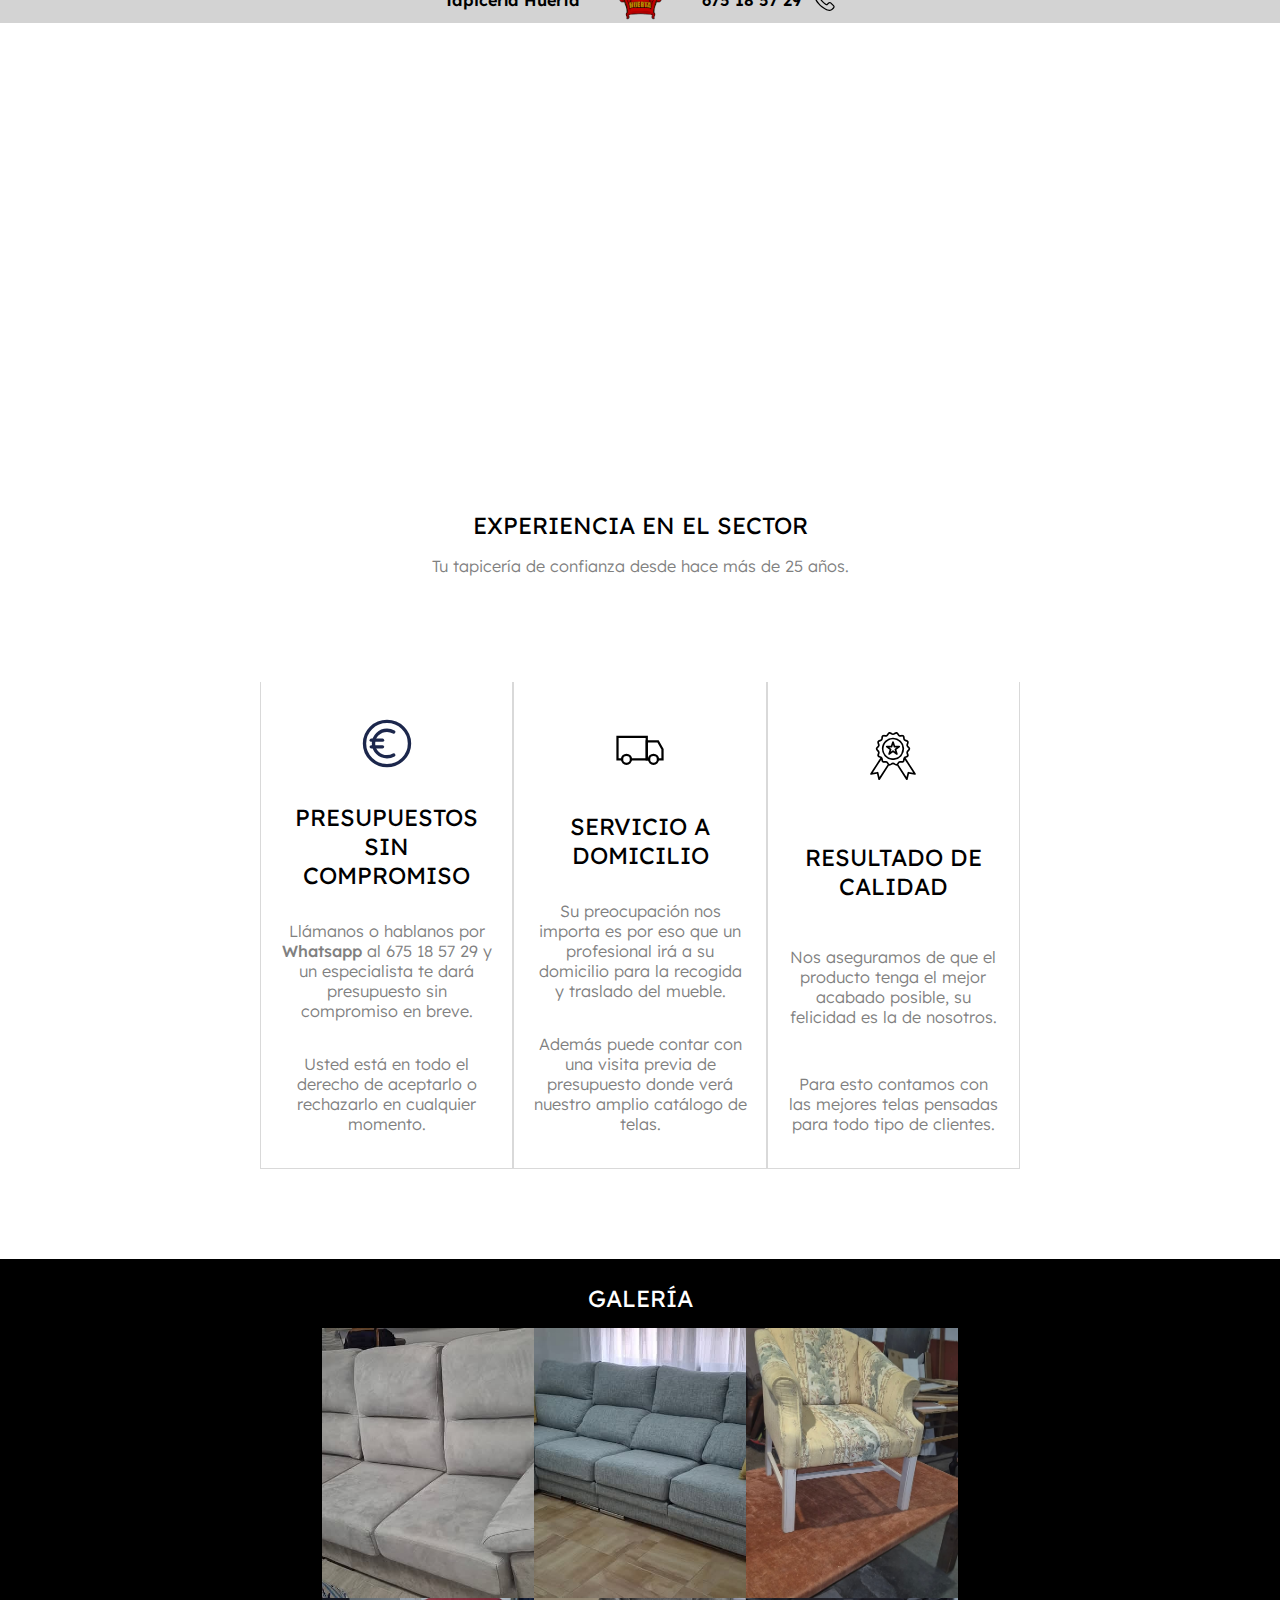
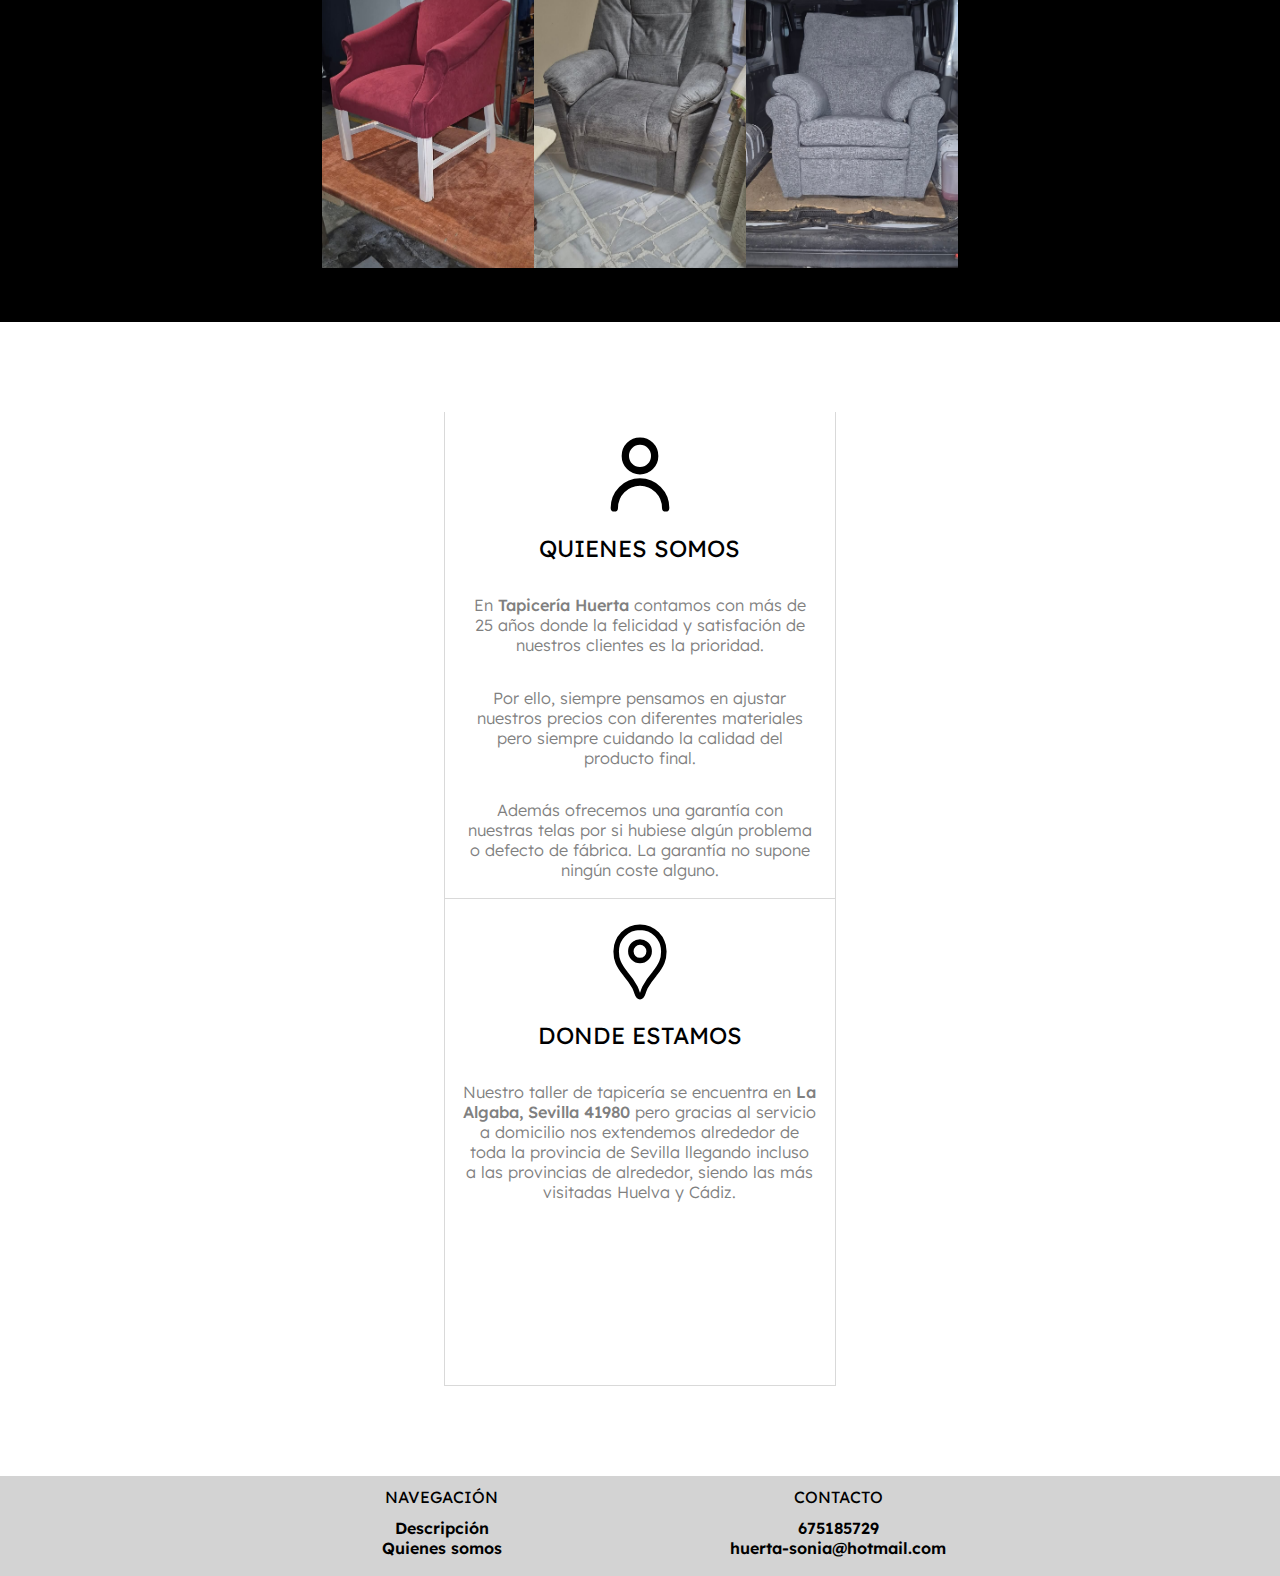
==== index.html @ 995f6612 "- Agregada etiqueta meta." ====
﻿<!DOCTYPE html>

<html lang="es" xmlns="http://www.w3.org/1999/xhtml">
<head>
    <meta charset="utf-8" />
    <title>Tapicería Huerta - Tapicería en Sevilla</title>
    <meta name="description" content="Tapiceria Huerta en Sevilla, precios económicos, garantía, calidad y más en La Algaba, Sevilla 41980." />
    <meta name="keywords" content="Tapicería, Tapicería Huerta, La Algaba, Sevilla, Telas, Sillones, Sofás, Sillas" />
    <meta name="viewport" content="width=device-width, initial-scale=1.0">
    <link href="styles.css" rel="stylesheet" />
</head>
<body>
    <!-- CABECERA -->
    <nav id="header">
        <p>Tapicería Huerta</p>
        <img src="images/logo/logo.png" class="img100" alt="Logo" />
        <div>
            <a href="tel:+34675185729">
                <p>675 18 57 29</p>
            </a>
            <img src="images/icons/phone.svg" alt="Telefono" />
        </div>
    </nav>

    <!-- IMAGEN DE INICIO -->
    <div id="begin" class="halfHDiv centerDiv">
        <div class="carousel">
            <div class="slide">
                <img src="images/products/sillon0a.jpg" alt="Imagen 1">
                <p class="bigText">Sevilla y Alrededores</p>
            </div>
            <div class="slide">
                <img src="images/products/sillon0b.jpg" alt="Imagen 1">
                <p class="bigText">Precios Económicos</p>
            </div>
            <div class="slide">
                <img src="images/products/sofa0a.jpg" alt="Imagen 1">
                <p class="bigText">Calidad, Fiabilidad y Garantía</p>
            </div>
            <div class="slide">
                <img src="images/products/sofa0b.jpg" alt="Imagen 1">
                <p class="bigText">Acabado Profesional</p>
            </div>
        </div>
    </div>

    <!-- TARJETAS -->
    <div id="cards" class="marginDiv marginBottom">
        <div class="centerDiv marginBottom">
            <h1 class="normalWText">EXPERIENCIA EN EL SECTOR</h1>
            <p>
                Tu tapicería de confianza desde hace más de 25 años.
            </p>
        </div>

        <div class="hDiv">
            <div class="centerDiv w30 h50 box">
                <img src="images/icons/moneyB.svg" class="img25" alt="Economico" />
                <h1 class="normalWText">PRESUPUESTOS SIN COMPROMISO</h1>
                <p>
                    Llámanos o hablanos por <span>Whatsapp</span> al 675 18 57 29 y un especialista te dará presupuesto sin compromiso en breve.
                </p>
                <p>
                    Usted está en todo el derecho de aceptarlo o rechazarlo en cualquier momento.
                </p>
            </div>

            <div class="centerDiv w30 h50 box">
                <img src="images/icons/transport.svg" class="img25" alt="Transporte" />
                <h1 class="normalWText">SERVICIO A DOMICILIO</h1>
                <p>
                    Su preocupación nos importa es por eso que un profesional irá a su domicilio para la recogida y traslado del mueble.
                </p>
                <p>
                    Además puede contar con una visita previa de presupuesto donde verá nuestro amplio catálogo de telas.
                </p>
            </div>

            <div class="centerDiv w30 h50 box">
                <img src="images/icons/qualityA.svg" class="img25" alt="Calidad" />
                <h1 class="normalWText">RESULTADO DE CALIDAD</h1>
                <p>
                    Nos aseguramos de que el producto tenga el mejor acabado posible, su felicidad es la de nosotros.
                </p>
                <p>
                    Para esto contamos con las mejores telas pensadas para todo tipo de clientes.
                </p>
            </div>
        </div>

    </div>

    <!-- GALERIA -->
    <div id="gallery" class="blackBox marginBottom">
        <div class="marginDiv smallMarginBottom">
            <div class="centerDiv">
                <h1 class="normalWText">GALERÍA</h1>
                <div class="hDiv">

                    <div class="w30 coverBox box30">
                        <img src="images/products/sillon0a.jpg" class="coverImg" alt="Imagen" />
                    </div>
                    <div class="w30 coverBox box30">
                        <img src="images/products/sillon0b.jpg" class="coverImg" alt="Imagen" />
                    </div>
                    <div class="w30 coverBox box30">
                        <img src="images/products/sofa0a.jpg" class="coverImg" alt="Imagen" />
                    </div>
                    <div class="w30 coverBox box30">
                        <img src="images/products/sofa0b.jpg" class="coverImg" alt="Imagen" />
                    </div>
                    <div class="w30 coverBox box30">
                        <img src="images/products/sofa1a.jpg" class="coverImg" alt="Imagen" />
                    </div>
                    <div class="w30 coverBox box30">
                        <img src="images/products/sofa1b.jpg" class="coverImg" alt="Imagen" />
                    </div>

                </div>
            </div>
        </div>
    </div>

    <!-- DONDE ESTAMOS -->

    <div id="where" class="marginDiv marginBottom">
        <div class="hDiv">

            <div id="who" class="centerDiv w50 h50 box">
                <img src="images/icons/user.svg" class="img25" alt="Mapa" />
                <h1 class="normalWText">QUIENES SOMOS</h1>
                <p>
                    En <span>Tapicería Huerta</span> contamos con más de 25 años donde la felicidad y satisfación de nuestros clientes es 
                    la prioridad.
                </p>
                <p>
                    Por ello, siempre pensamos en ajustar nuestros precios con diferentes materiales pero siempre cuidando la calidad del 
                    producto final.
                </p>
                <p>
                    Además ofrecemos una garantía con nuestras telas por si hubiese algún problema o defecto de fábrica. La garantía no supone 
                    ningún coste alguno.
                </p>
            </div>

            <div class="centerDiv w50 h50 box">
                <img src="images/icons/maps.svg" class="img25" alt="Mapa" />
                <h1 class="normalWText">DONDE ESTAMOS</h1>
                <p>
                    Nuestro taller de tapicería se encuentra en <span>La Algaba, Sevilla 41980</span> pero gracias al servicio a domicilio
                    nos extendemos alrededor de toda la provincia de Sevilla llegando incluso a las provincias de alrededor,
                    siendo las más visitadas Huelva y Cádiz.
                </p>
                <iframe src="https://www.google.com/maps/embed?pb=!1m18!1m12!1m3!1d6333.861059297956!2d-6.018354152735159!3d37.46236213826261!2m3!1f0!2f0!3f0!3m2!1i1024!2i768!4f13.1!3m3!1m2!1s0xd126a42e4645351%3A0x4cfd72fd85c7b699!2s41980%20La%20Algaba%2C%20Sevilla!5e0!3m2!1ses!2ses!4v1742334642230!5m2!1ses!2ses"
                        style="border:0;" allowfullscreen="" loading="lazy" referrerpolicy="no-referrer-when-downgrade"></iframe>
            </div>

        </div>
    </div>

    <!-- FOOTER -->
    <footer id="footer">
        <div class="vDiv w30">
            <h1 class="normalWText normalText">NAVEGACIÓN</h1>
            <a href="#cards">Descripción</a>
            <a href="#who">Quienes somos</a>
        </div>
        <div class="vDiv w30">
            <h1 class="normalWText normalText">CONTACTO</h1>
            <a href="tel:+34675185729">675185729</a>
            <a href="mailto:huerta-sonia@hotmail.com">huerta-sonia@hotmail.com</a>
        </div>
    </footer>
</body>
</html>
---- styles.css ----
﻿@font-face {
    font-family: 'Lexend';
    src: url('fonts/Lexend/Lexend-VariableFont_wght.ttf');
}

/* POR DEFECTO /////////////////////////////////////////////////////////////////////////////////////////////////////////////////// */

html {
    scroll-behavior: smooth;
}

body
{
    margin: 0;
    font-family: Lexend;
}

div{
    height: 100%;
}

img{
    height: 100%;
    width: auto;
    object-fit: cover;
}

p {
    font-size: 1.8vh;
    font-weight: 300;
    color: grey;
}

span{
    font-weight: 500;
}

h1{
    font-size: 2.6vh;
    font-weight: 600;
}

#footer {
    width: 100%;
    min-height: 5vh;
    background-color: lightgray;
    text-align: center;
    display: flex;
    flex-direction: row;
    justify-content: center;
    gap: 3vw;
    overflow: hidden;
    color: black;
    font-weight: 600;
    padding-bottom: 2vh;
}

    #footer div {
        display: flex;
        text-align: center;
        justify-content: space-around;
    }

    #footer a {
        display: flex;
        text-align: center;
        justify-content: space-around;
        text-decoration: none;
        color: black;
        font-weight: 600;
    }

    #footer img {
        max-width: 50%;
        max-height: 50%;
        object-fit: cover;
    }

    #footer p {
        color: black;
        font-weight: 600;
    }

/* TAGS */

#header {
    width: 100%;
    height: 5vh;
    background-color: lightgray;
    text-align: center;
    display: flex;
    flex-direction: row;
    justify-content: center;
    gap: 3vw;
    align-content: center;
    align-items: center;
    align-self: center;
    overflow: hidden;
    position: fixed;
    z-index: 9999;
}

    #header div {
        display: flex;
        flex-direction: row;
        text-align: center;
        justify-content: space-around;
        align-content: center;
        align-items: center;
        align-self: center;
        gap: 1vw;
    }

    #header a {
        display: flex;
        flex-direction: row;
        text-align: center;
        justify-content: space-around;
        align-content: center;
        align-items: center;
        align-self: center;
        gap: 1vw;
        text-decoration: none;
    }

    #header img {
        max-width: 50%;
        max-height: 50%;
        object-fit: cover;
    }

    #header p {
        color: black;
        font-weight: 600;
    }

#begin{
    margin-bottom: 5vh;
}

/* TEXTOS */

.bigText{
    font-size: 5vh;
}

.mediumText{
    font-size: 2.5vh;
}

.normalText{
    font-size: 1.8vh;
}

.smallText{
    font-size: 1.2vh;
}

.bigWText{
    font-weight: 800;
}

.semiBigWText{
    font-weight: 600;
}

.normalWText{
    font-weight: 400;
}

.smallWText{
    font-weight: 200;
}

.shadowText {
    text-shadow: 2px 2px 5px rgba(0, 0, 0, 0.5);
}

.blackText{
    color: black;
}

/* DIVS /////////////////////////////////////////////////////////////////////////////////////////////////////////////////// */

/* DIV QUE SE MUESTRA A LO LARGO DE TODA LA PANTALLA */
.fullHDiv {
    height: 100vh;
}

.halfHDiv{
    height: 50vh;
}

.fullPercentDiv{
    height: 100%;
    width: 100%;
}

/* DIV QUE MUESTRA SU CONTENIDO EN HORIZONTAL */
.hDiv {
    display: flex;
    flex-direction: row;
    flex-wrap: wrap;
    justify-content: center;
}

/* DIV QUE MUESTRA SU CONTENIDO EN VERTICAL */
.vDiv {
    display: flex;
    flex-direction: column;
    flex-wrap: wrap;
}

/* DIV QUE ALINEA LAS COSAS AL CENTRO */
.centerDiv {
    text-align: center;
    justify-content: center;
    align-content: center;
    align-items: center;
}

/* DIV QUE DEJA MARGENES */
.marginDiv{
    margin-left: 20%;
    margin-right: 20%;
}

/* Caja con decoraciones */
.box {
    padding: 2vh;
    border-bottom: 1px solid #a1a1a166;
    border-left: 1px solid #a1a1a166;
    border-right: 1px solid #a1a1a166;
    background-color: transparent;
    display: flex;
    flex-direction: column;
    justify-content: space-between;
    height: 100%;
    transition: background 0.5s ease-in-out, transform 0.5s ease-in-out;
}

    .box:hover {
        transform: translateY(-10px);
        background-color: #a1a1a166;
    }

/* Caja de 30% de ancho maximo en PC. */
.w30{
    flex-basis: 28%;
    max-width: 28%;
}

.w50{
    flex-basis: 46%;
    max-width: 46%;
}

.h50{
    height: 50vh;
}

/* Caja que simula un cuadrado perfecto de 30x30 */
.box30{
    width: 30vw;
    height: 30vh;
}

/* Espacio para los elementos de un flex */
.gap1{
    gap: 1vw;
}

/* Caja que no deja pasar nada fuera de ella. */
.coverBox{
    overflow: hidden;
}

/* Caja que cambia el color del texto y del fondo */
.blackBox{
    background-color: black;
    color: white;
    padding: 1vh;
}


/* MARGINS AND PADDINGS /////////////////////////////////////////////////////////////////////////////////////////////////////////////////// */

.marginBottom{
    margin-bottom: 10vh;
}

.smallMarginBottom{
    margin-bottom: 5vh;
}

/* IMAGENES /////////////////////////////////////////////////////////////////////////////////////////////////////////////////// */

.img100 {
    max-width: 100% !important;
    max-height: 100% !important;
    object-fit: contain;
}

.img50 {
    max-width: 50% !important;
    max-height: 50% !important;
    object-fit: contain;
}

.img25 {
    max-width: 25% !important;
    max-height: 25% !important;
    object-fit: contain;
}

.coverImg {
    width: 100%;
    height: 100%;
    object-fit: cover;
    transition: transform 0.5s ease-in-out;
}

.coverImg:hover{
    transform: scale(1.2);
}

/* CARRUSEL /////////////////////////////////////////////////////////////////////////////////////////////////////////////////// */

.carousel {
    position: relative;
    overflow: hidden;
    width: 100%;
    height: 100%;
    justify-content: center;
    align-items: center;
}

.slide {
    position: absolute;
    width: 100%;
    height: 100%;
    opacity: 0;
    animation: fade 12s infinite;
}

    .slide img {
        width: 100%;
        height: auto;
        z-index: -1;
    }

    .slide p {
        position: absolute;
        top: 50%;
        left: 50%;
        transform: translate(-50%, -50%);
        text-align: center;
        color: white;
        text-shadow: 2px 2px 5px rgba(0, 0, 0, 0.5);
        z-index: 1;
    }

    .slide:nth-child(1) {
        animation-delay: 0s;
    }

    .slide:nth-child(2) {
        animation-delay: 3s;
    }

    .slide:nth-child(3) {
        animation-delay: 6s;
    }

    .slide:nth-child(4) {
        animation-delay: 9s;
    }

@keyframes fade {
    0% {
        opacity: 0;
    }

    10% {
        opacity: 1;
    }

    30% {
        opacity: 1;
    }

    40% {
        opacity: 0;
    }

    100% {
        opacity: 0;
    }
}

/* SPECIAL ///////////////////////////////////////////////////////////////////////////////////////////////////////////////////////*/

.notSmall{

}

.notBig{

}

/* RESPONSIVE ////////////////////////////////////////////////////////////////////////////////////////////////////////////////////*/

@media (max-width: 1000px){

    .notSmall{
        visibility: hidden;
        opacity: 0;
        width: 0;
        height: 0;
        margin: 0;
    }

    .marginDiv{
        margin-left: 2.5%;
        margin-right: 2.5%;
    }
    
    .slide img{
        height: 100%;
        width: 100%;
    }

    .w30,
    .w50
    {
        flex-basis: 100%;
        max-width: 100%;
    }

    .h50{
        height: 60vh;
    }

    .box30{
        width: 90vw;
        height: 90vw;
    }
}

@media (min-width: 1000px)
{
    .notBig {
        visibility: hidden;
        opacity: 0;
        width: 0;
        height: 0;
        margin: 0;
    }
}
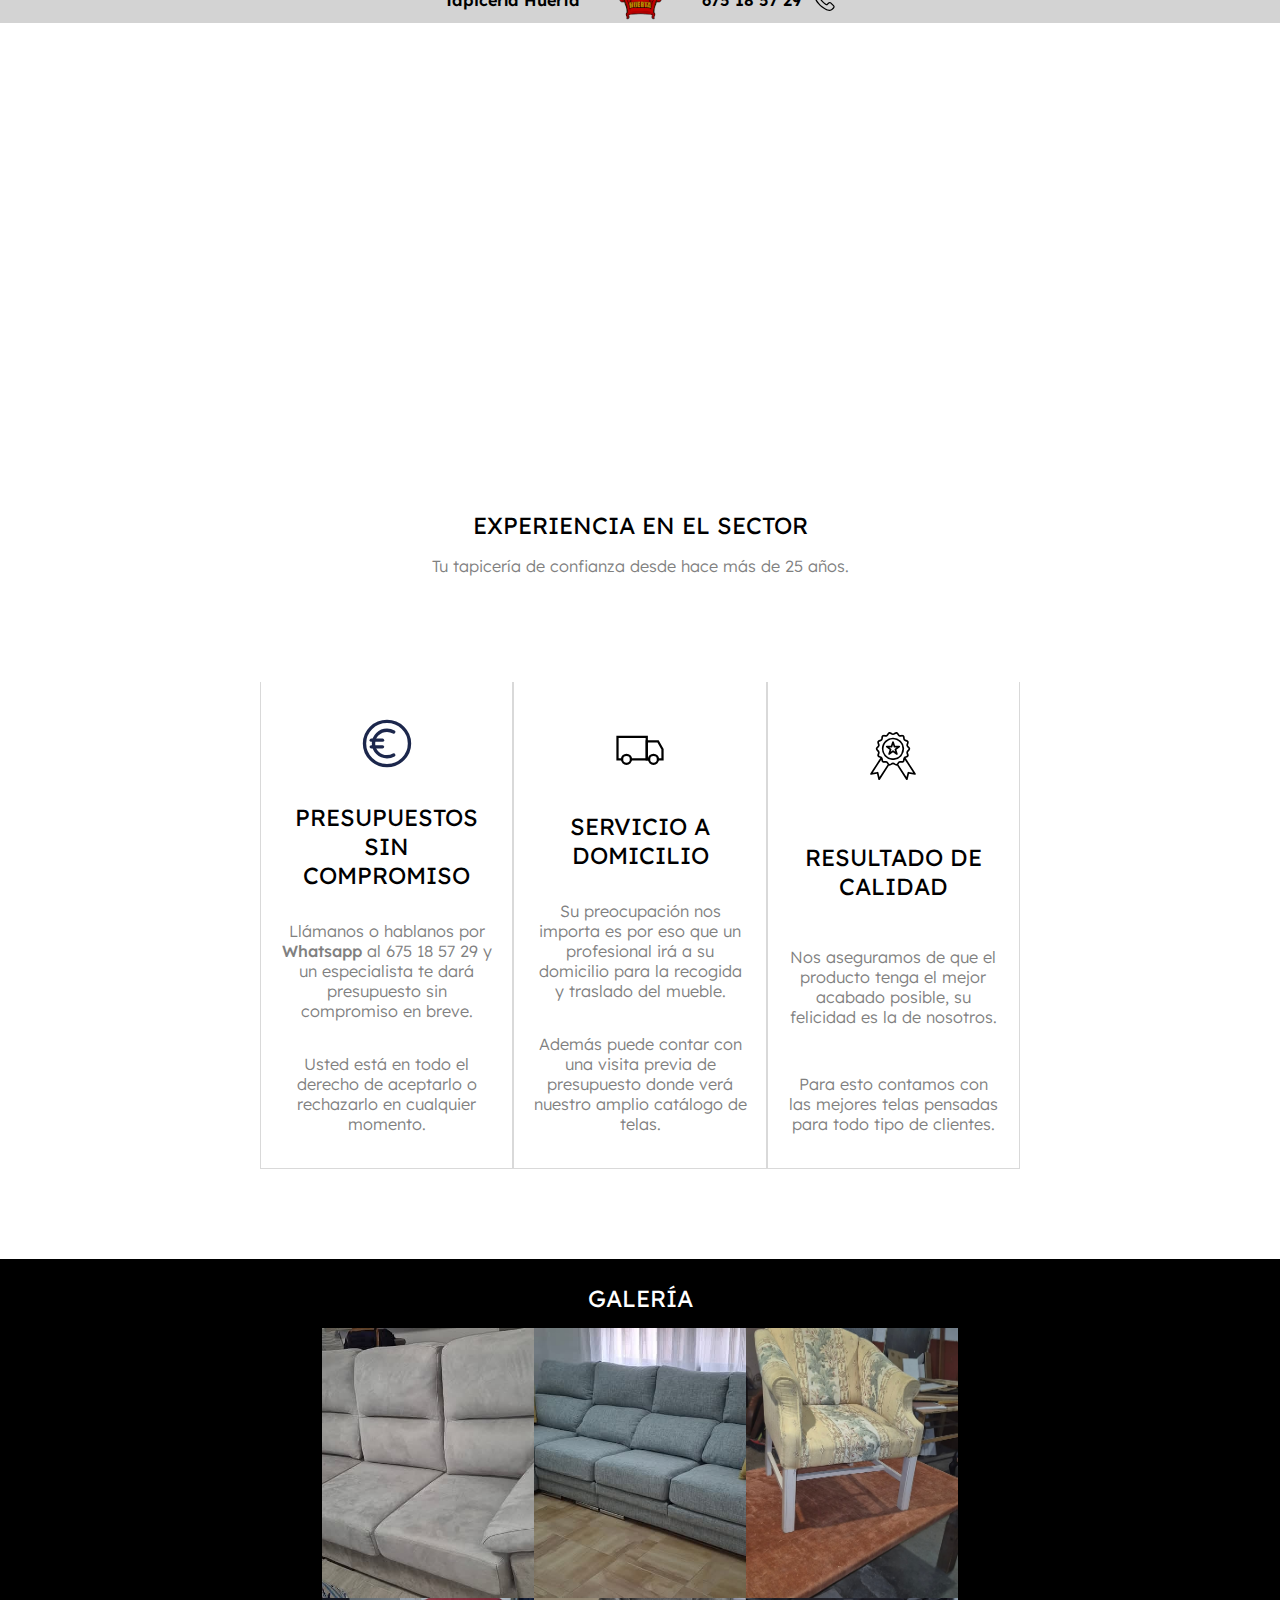
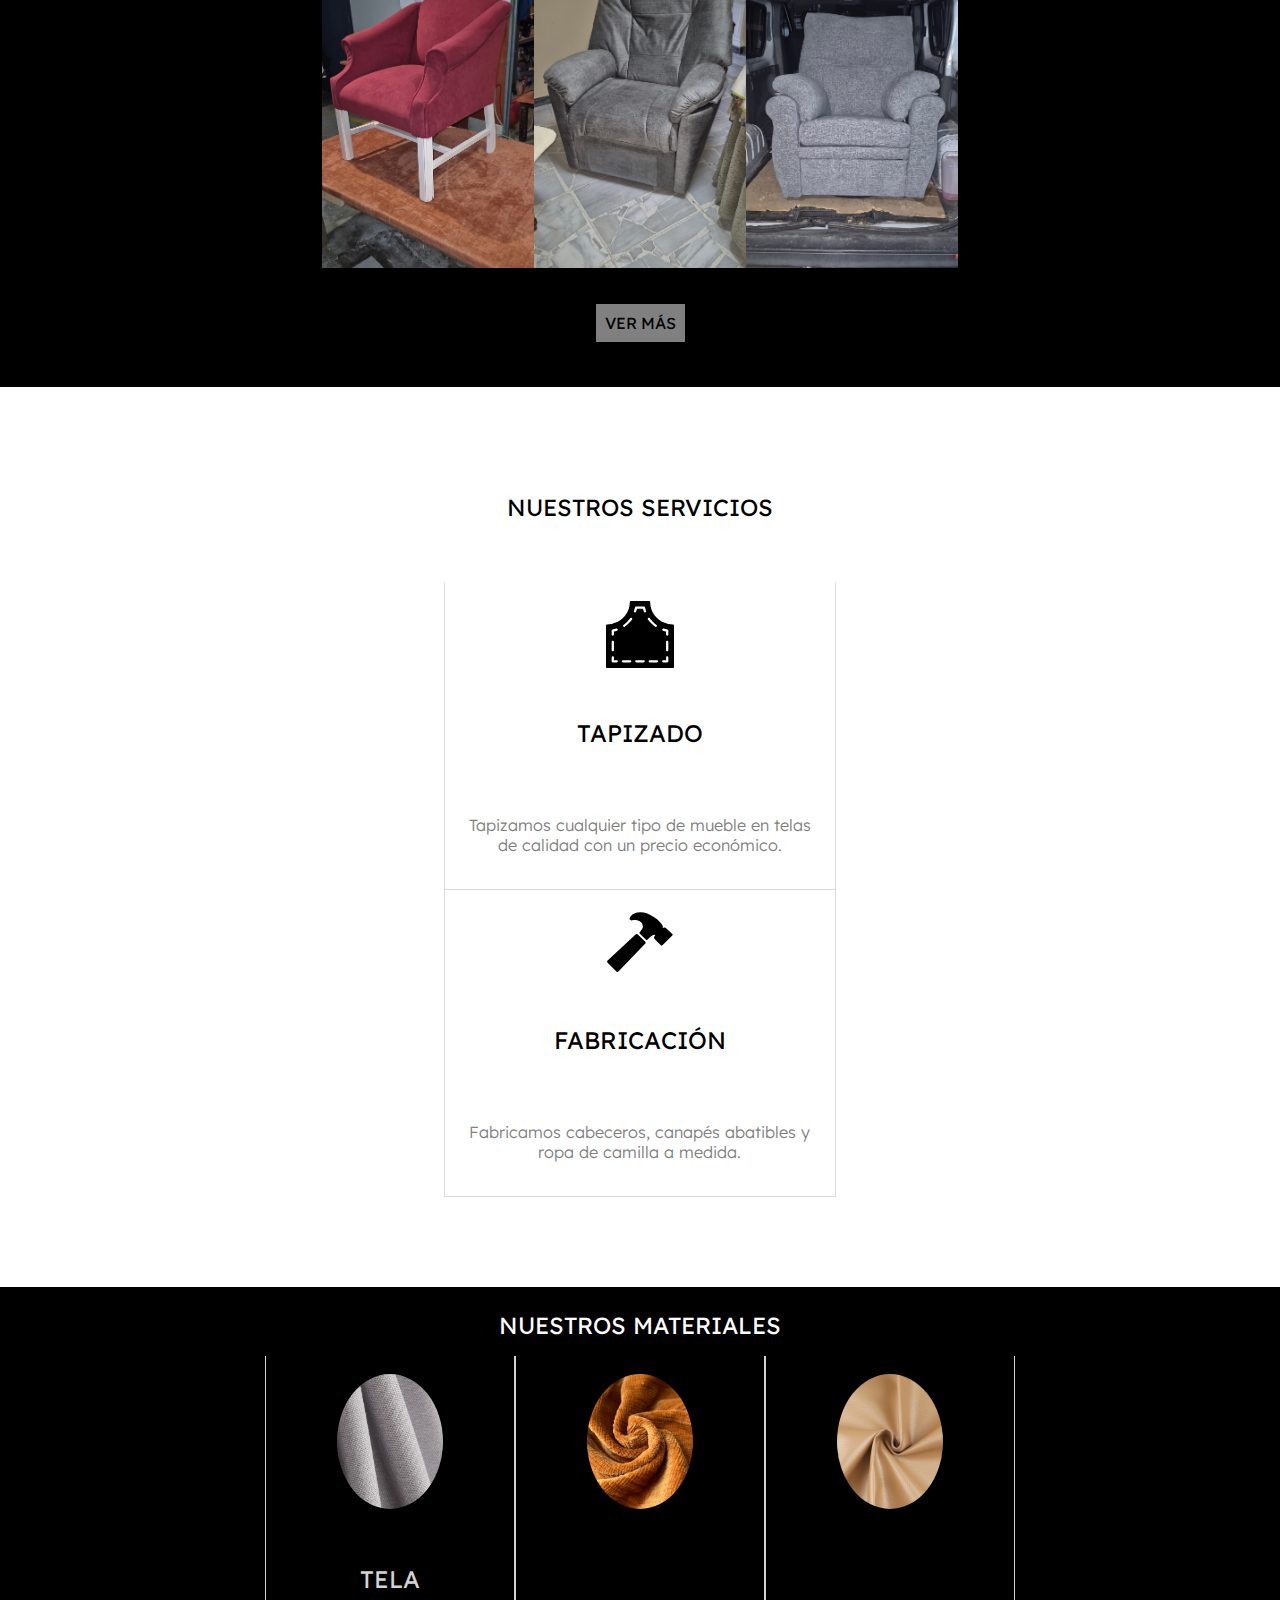
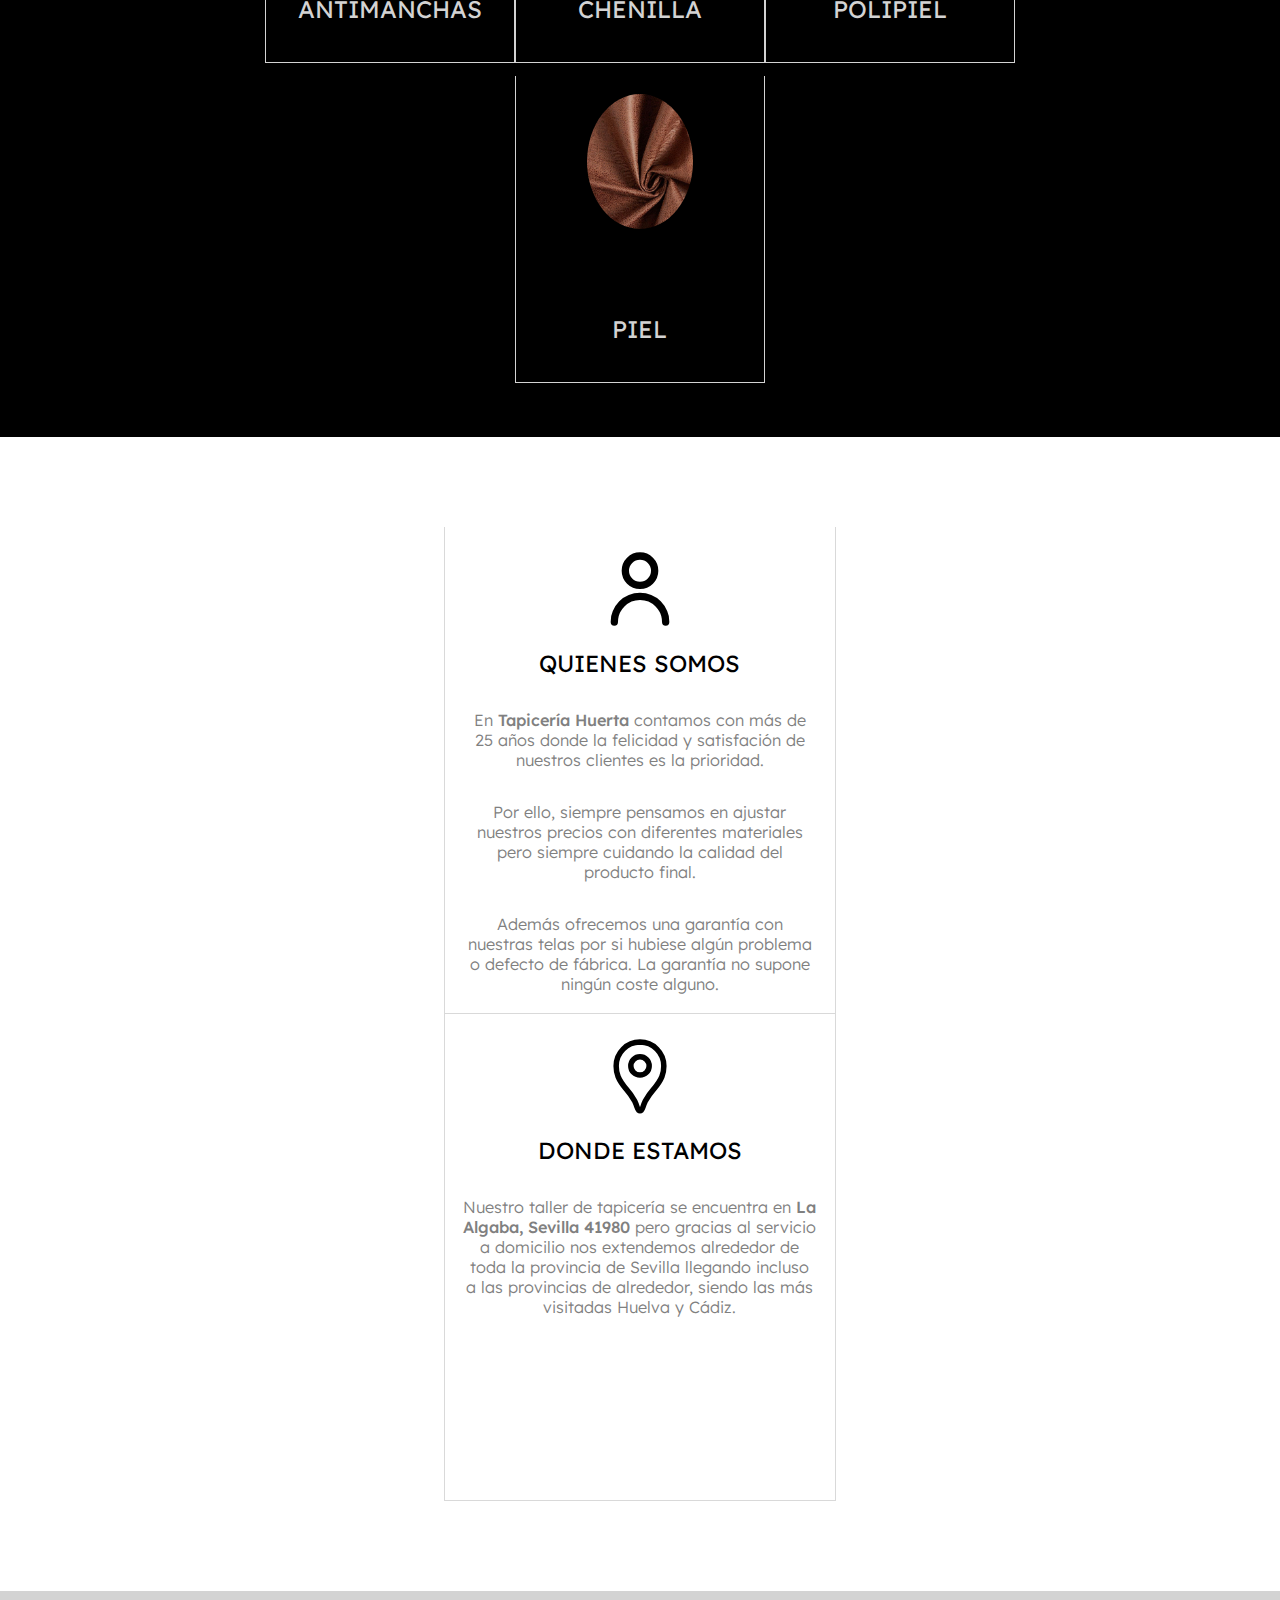
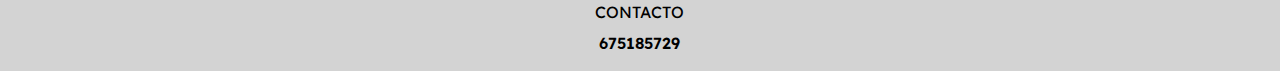
==== commit 73e6ff89: "- Updates" ====
--- a/index.html
+++ b/index.html
@@ -3,11 +3,11 @@
 <html lang="es" xmlns="http://www.w3.org/1999/xhtml">
 <head>
     <meta charset="utf-8" />
-    <title>Tapicería Huerta - Tapicería en Sevilla</title>
     <meta name="description" content="Tapiceria Huerta en Sevilla, precios económicos, garantía, calidad y más en La Algaba, Sevilla 41980." />
     <meta name="keywords" content="Tapicería, Tapicería Huerta, La Algaba, Sevilla, Telas, Sillones, Sofás, Sillas" />
     <meta name="viewport" content="width=device-width, initial-scale=1.0">
     <link href="styles.css" rel="stylesheet" />
+    <title>Tapicería Huerta - Tapicería en Sevilla</title>
 </head>
 <body>
     <!-- CABECERA -->
@@ -93,7 +93,7 @@
     <!-- GALERIA -->
     <div id="gallery" class="blackBox marginBottom">
         <div class="marginDiv smallMarginBottom">
-            <div class="centerDiv">
+            <div class="centerDiv smallMarginBottom">
                 <h1 class="normalWText">GALERÍA</h1>
                 <div class="hDiv">
 
@@ -118,32 +118,97 @@
 
                 </div>
             </div>
+            <div class="centerDiv">
+                <a href="gallery" class="btn">VER MÁS</a>
+            </div>
+        </div>
+    </div>
+
+    <!-- SERVICIOS -->
+
+    <div id="services" class="marginDiv marginBottom">
+
+        <div class="centerDiv smallMarginBottom">
+            <h1 class="normalWText">NUESTROS SERVICIOS</h1>
+        </div>
+
+        <div class="hDiv">
+
+            <div id="tapiz" class="centerDiv w50 h30 box">
+                <img src="images/icons/fabric.svg" class="img25" alt="Tapizado" />
+                <h2 class="normalWText">TAPIZADO</h2>
+                <p>
+                    Tapizamos cualquier tipo de mueble en telas de calidad con un precio económico.
+                </p>
+            </div>
+
+            <div id="craft" class="centerDiv w50 h30 box">
+                <img src="images/icons/craft.svg" class="img25" alt="Fabricación" />
+                <h2 class="normalWText">FABRICACIÓN</h2>
+                <p>
+                    Fabricamos cabeceros, canapés abatibles y ropa de camilla a medida.
+                </p>
+            </div>
+
+        </div>
+    </div>
+
+    <!-- NUESTROS MATERIALES -->
+
+    <div id="materials" class="marginBottom blackBox">
+        <div class="marginDiv smallMarginBottom">
+            <div class="centerDiv smallMarginBottom">
+                <h1 class="normalWText">NUESTROS MATERIALES</h1>
+                <div class="hDiv rGap1">
+
+                    <div class="centerDiv w30 h30 bBox">
+                        <img src="images/materials/antimanchas.jpg" class="img50 roundedImg" alt="Antimanchas" />
+                        <h2 class="normalWText">TELA ANTIMANCHAS</h2>
+                    </div>
+
+                    <div class="centerDiv w30 h30 bBox">
+                        <img src="images/materials/chenilla.webp" class="img50 roundedImg" alt="Chenilla" />
+                        <h2 class="normalWText">CHENILLA</h2>
+                    </div>
+
+                    <div class="centerDiv w30 h30 bBox">
+                        <img src="images/materials/polipiel.webp" class="img50 roundedImg" alt="Polipiel" />
+                        <h2 class="normalWText">POLIPIEL</h2>
+                    </div>
+
+                    <div class="centerDiv w30 h30 bBox">
+                        <img src="images/materials/piel.jpg" class="img50 roundedImg" alt="Piel" />
+                        <h2 class="normalWText">PIEL</h2>
+                    </div>
+
+                </div>
+            </div>
         </div>
     </div>
 
     <!-- DONDE ESTAMOS -->
 
-    <div id="where" class="marginDiv marginBottom">
+    <div class="marginDiv marginBottom">
         <div class="hDiv">
 
             <div id="who" class="centerDiv w50 h50 box">
                 <img src="images/icons/user.svg" class="img25" alt="Mapa" />
                 <h1 class="normalWText">QUIENES SOMOS</h1>
                 <p>
-                    En <span>Tapicería Huerta</span> contamos con más de 25 años donde la felicidad y satisfación de nuestros clientes es 
+                    En <span>Tapicería Huerta</span> contamos con más de 25 años donde la felicidad y satisfación de nuestros clientes es
                     la prioridad.
                 </p>
                 <p>
-                    Por ello, siempre pensamos en ajustar nuestros precios con diferentes materiales pero siempre cuidando la calidad del 
+                    Por ello, siempre pensamos en ajustar nuestros precios con diferentes materiales pero siempre cuidando la calidad del
                     producto final.
                 </p>
                 <p>
-                    Además ofrecemos una garantía con nuestras telas por si hubiese algún problema o defecto de fábrica. La garantía no supone 
+                    Además ofrecemos una garantía con nuestras telas por si hubiese algún problema o defecto de fábrica. La garantía no supone
                     ningún coste alguno.
                 </p>
             </div>
 
-            <div class="centerDiv w50 h50 box">
+            <div id="where" class="centerDiv w50 h50 box">
                 <img src="images/icons/maps.svg" class="img25" alt="Mapa" />
                 <h1 class="normalWText">DONDE ESTAMOS</h1>
                 <p>
@@ -160,15 +225,9 @@
 
     <!-- FOOTER -->
     <footer id="footer">
-        <div class="vDiv w30">
-            <h1 class="normalWText normalText">NAVEGACIÓN</h1>
-            <a href="#cards">Descripción</a>
-            <a href="#who">Quienes somos</a>
-        </div>
-        <div class="vDiv w30">
+        <div class="vDiv w50">
             <h1 class="normalWText normalText">CONTACTO</h1>
             <a href="tel:+34675185729">675185729</a>
-            <a href="mailto:huerta-sonia@hotmail.com">huerta-sonia@hotmail.com</a>
         </div>
     </footer>
 </body>
--- a/styles.css
+++ b/styles.css
@@ -244,6 +244,25 @@
         background-color: #a1a1a166;
     }
 
+.bBox {
+    padding: 2vh;
+    border-bottom: 1px solid lightgrey;
+    border-left: 1px solid lightgrey;
+    border-right: 1px solid lightgrey;
+    background-color: transparent;
+    display: flex;
+    flex-direction: column;
+    justify-content: space-between;
+    height: 100%;
+    color: lightgrey;
+    transition: background 0.5s ease-in-out, transform 0.5s ease-in-out;
+}
+
+    .bBox:hover {
+        transform: translateY(-10px);
+        background-color: #a1a1a166;
+    }
+
 /* Caja de 30% de ancho maximo en PC. */
 .w30{
     flex-basis: 28%;
@@ -255,6 +274,10 @@
     max-width: 46%;
 }
 
+.h30{
+    height: 30vh;
+}
+
 .h50{
     height: 50vh;
 }
@@ -268,6 +291,14 @@
 /* Espacio para los elementos de un flex */
 .gap1{
     gap: 1vw;
+}
+
+.rGap1{
+    row-gap: 1vw;
+}
+
+.cGap1{
+    column-gap: 1vw;
 }
 
 /* Caja que no deja pasar nada fuera de ella. */
@@ -322,6 +353,11 @@
 
 .coverImg:hover{
     transform: scale(1.2);
+}
+
+.roundedImg{
+    border-radius: 100%;
+    object-fit: cover;
 }
 
 /* CARRUSEL /////////////////////////////////////////////////////////////////////////////////////////////////////////////////// */
@@ -398,6 +434,26 @@
     }
 }
 
+/* BUTTONS ///////////////////////////////////////////////////////////////////////////////////////////////////////////////////////*/
+
+.btn {
+    margin: 2vh;
+    min-width: 30vw;
+    height: 5vh;
+    border: 2px solid black;
+    background-color: grey;
+    text-decoration: none;
+    color: black;
+    padding: 1vh;
+    transition: 0.3s ease-in-out;
+}
+
+.btn:hover{
+    background-color: white;
+    border: 5px solid grey;
+    font-weight: 800;
+}
+
 /* SPECIAL ///////////////////////////////////////////////////////////////////////////////////////////////////////////////////////*/
 
 .notSmall{
@@ -435,6 +491,11 @@
     {
         flex-basis: 100%;
         max-width: 100%;
+    }
+
+    .h30
+    {
+        height: 40vh;
     }
 
     .h50{
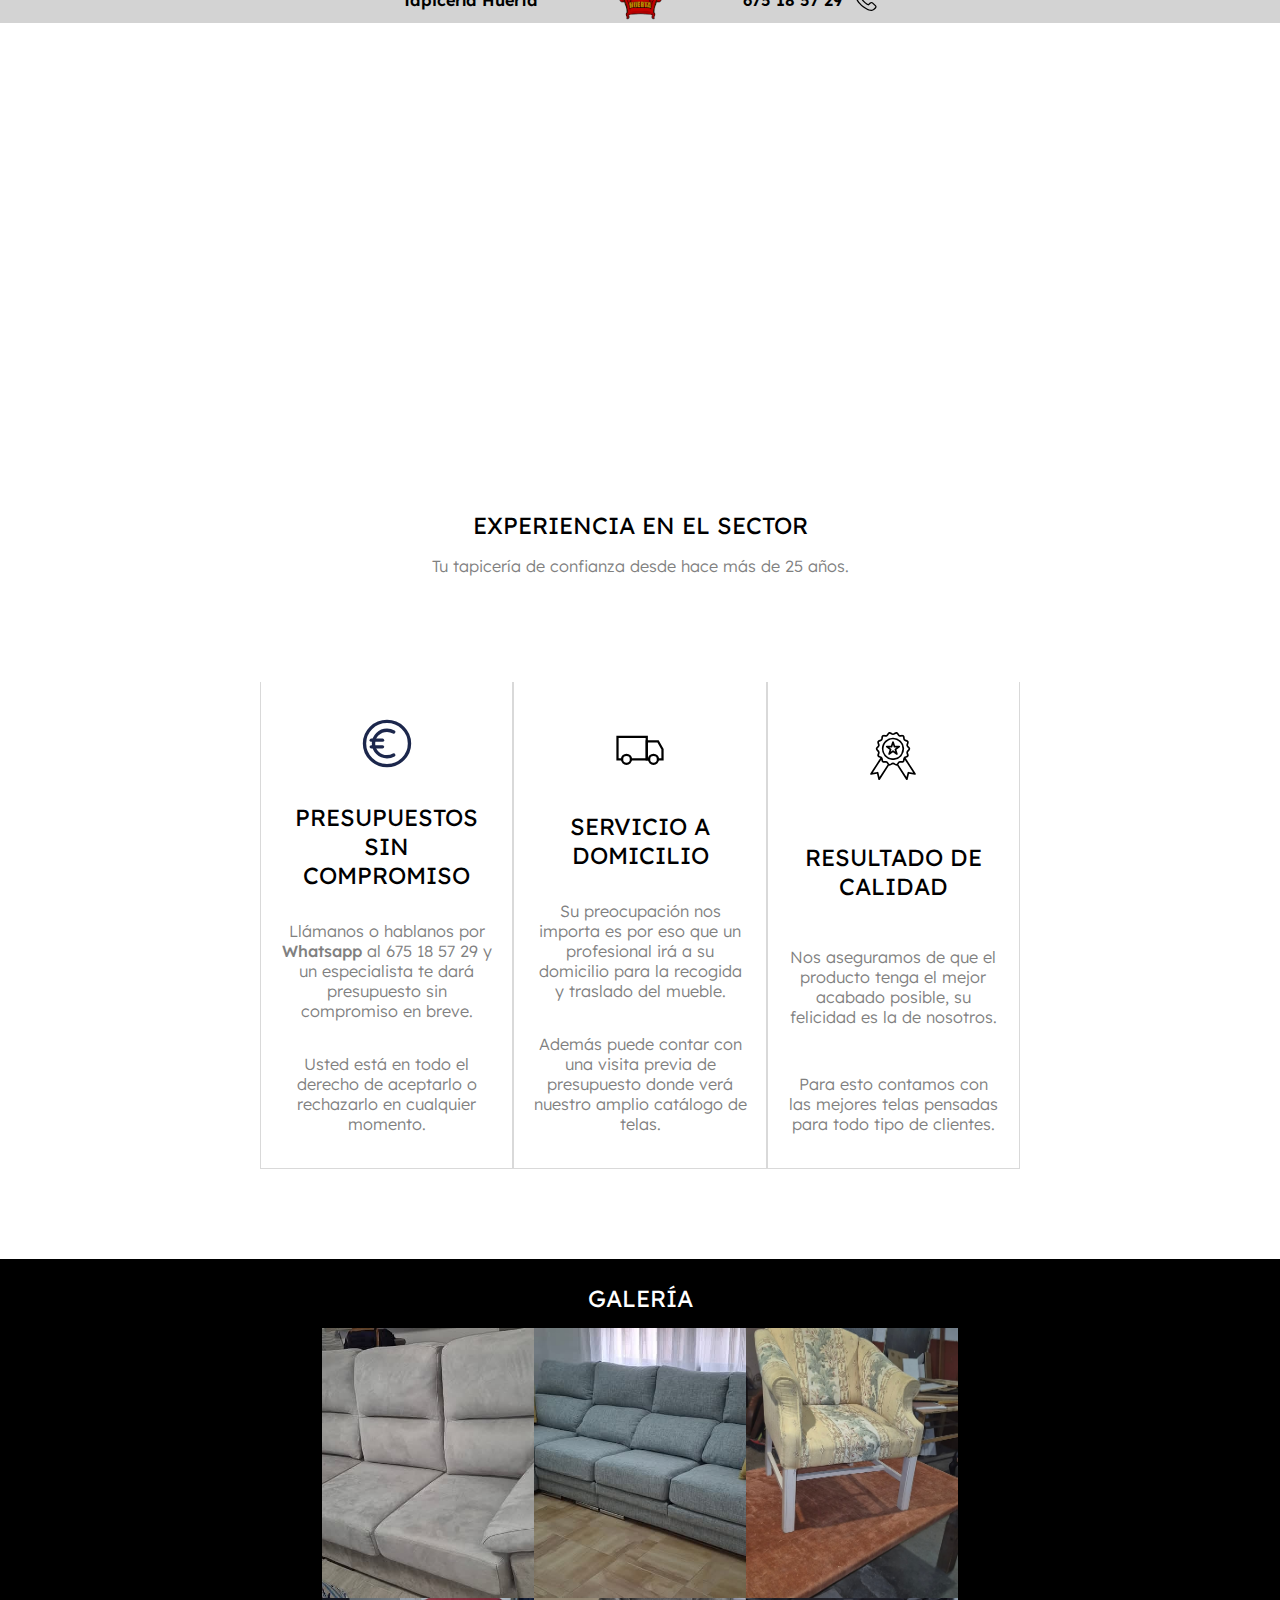
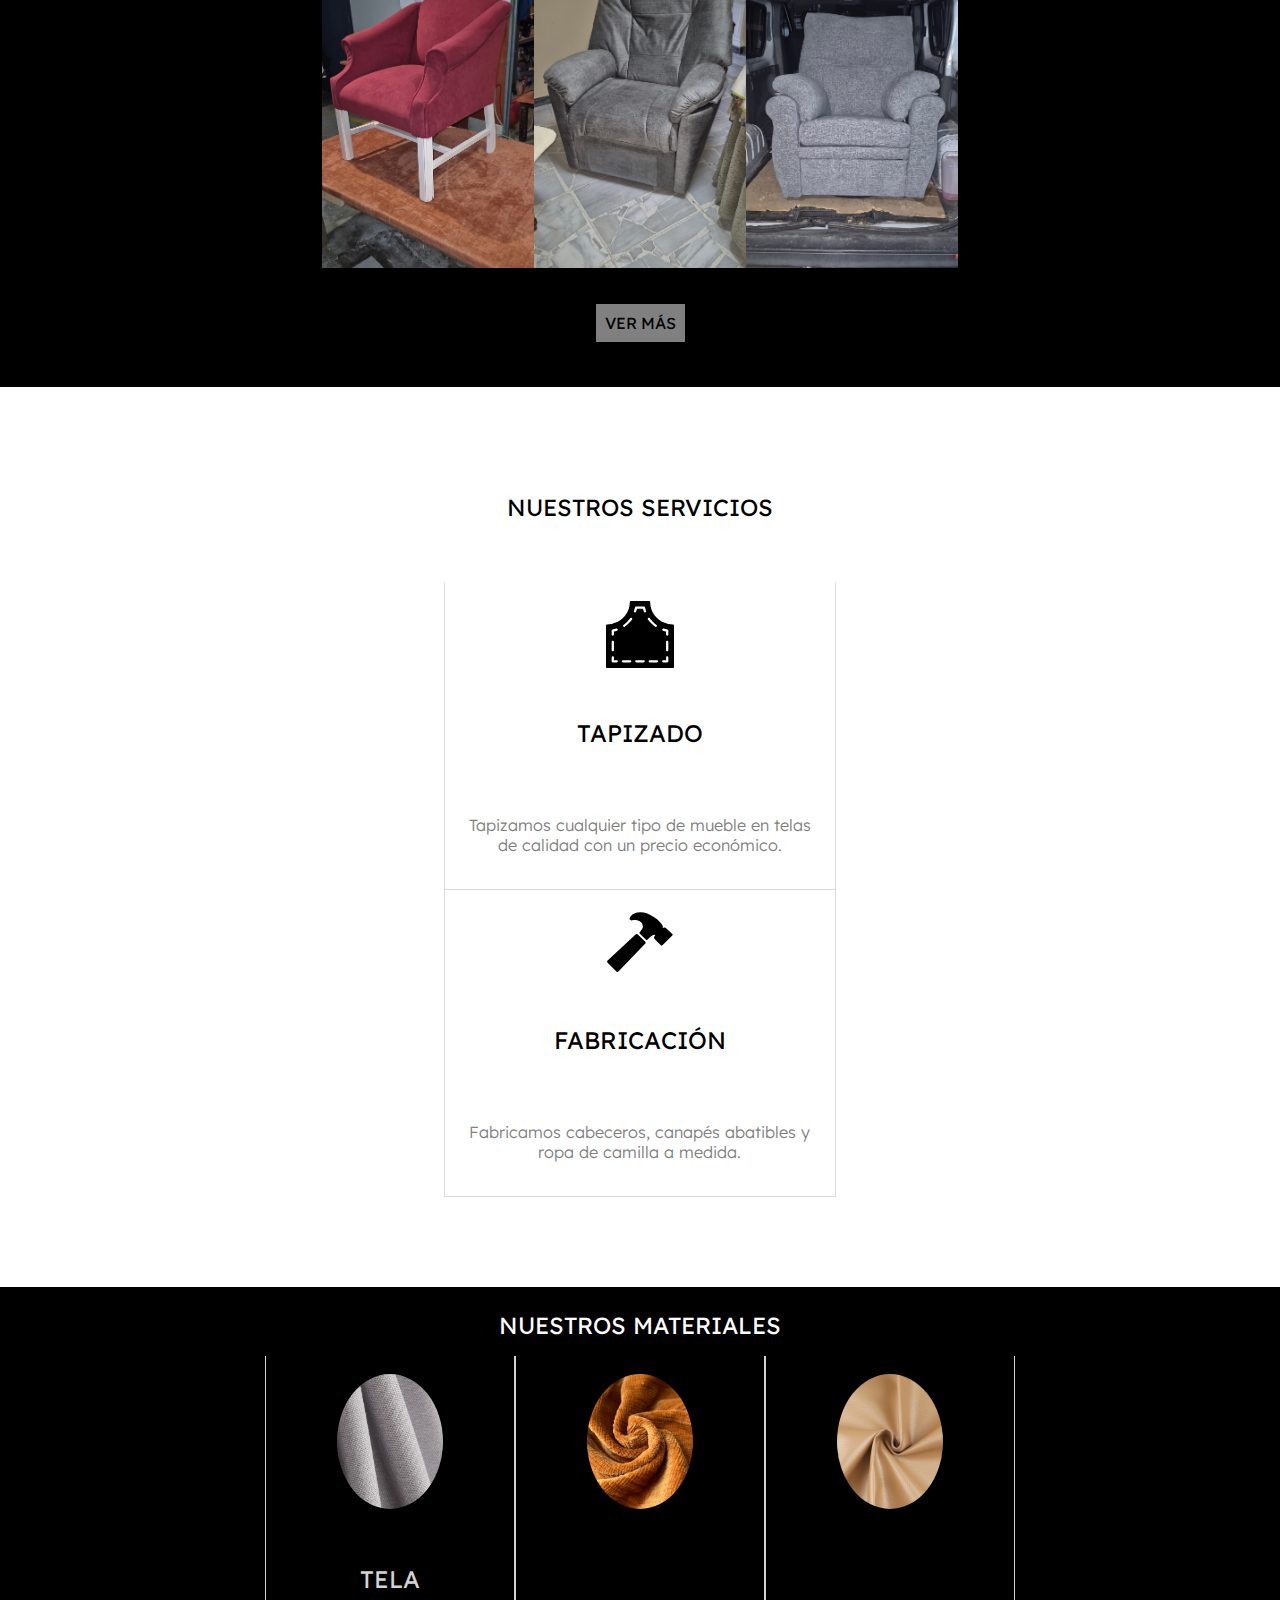
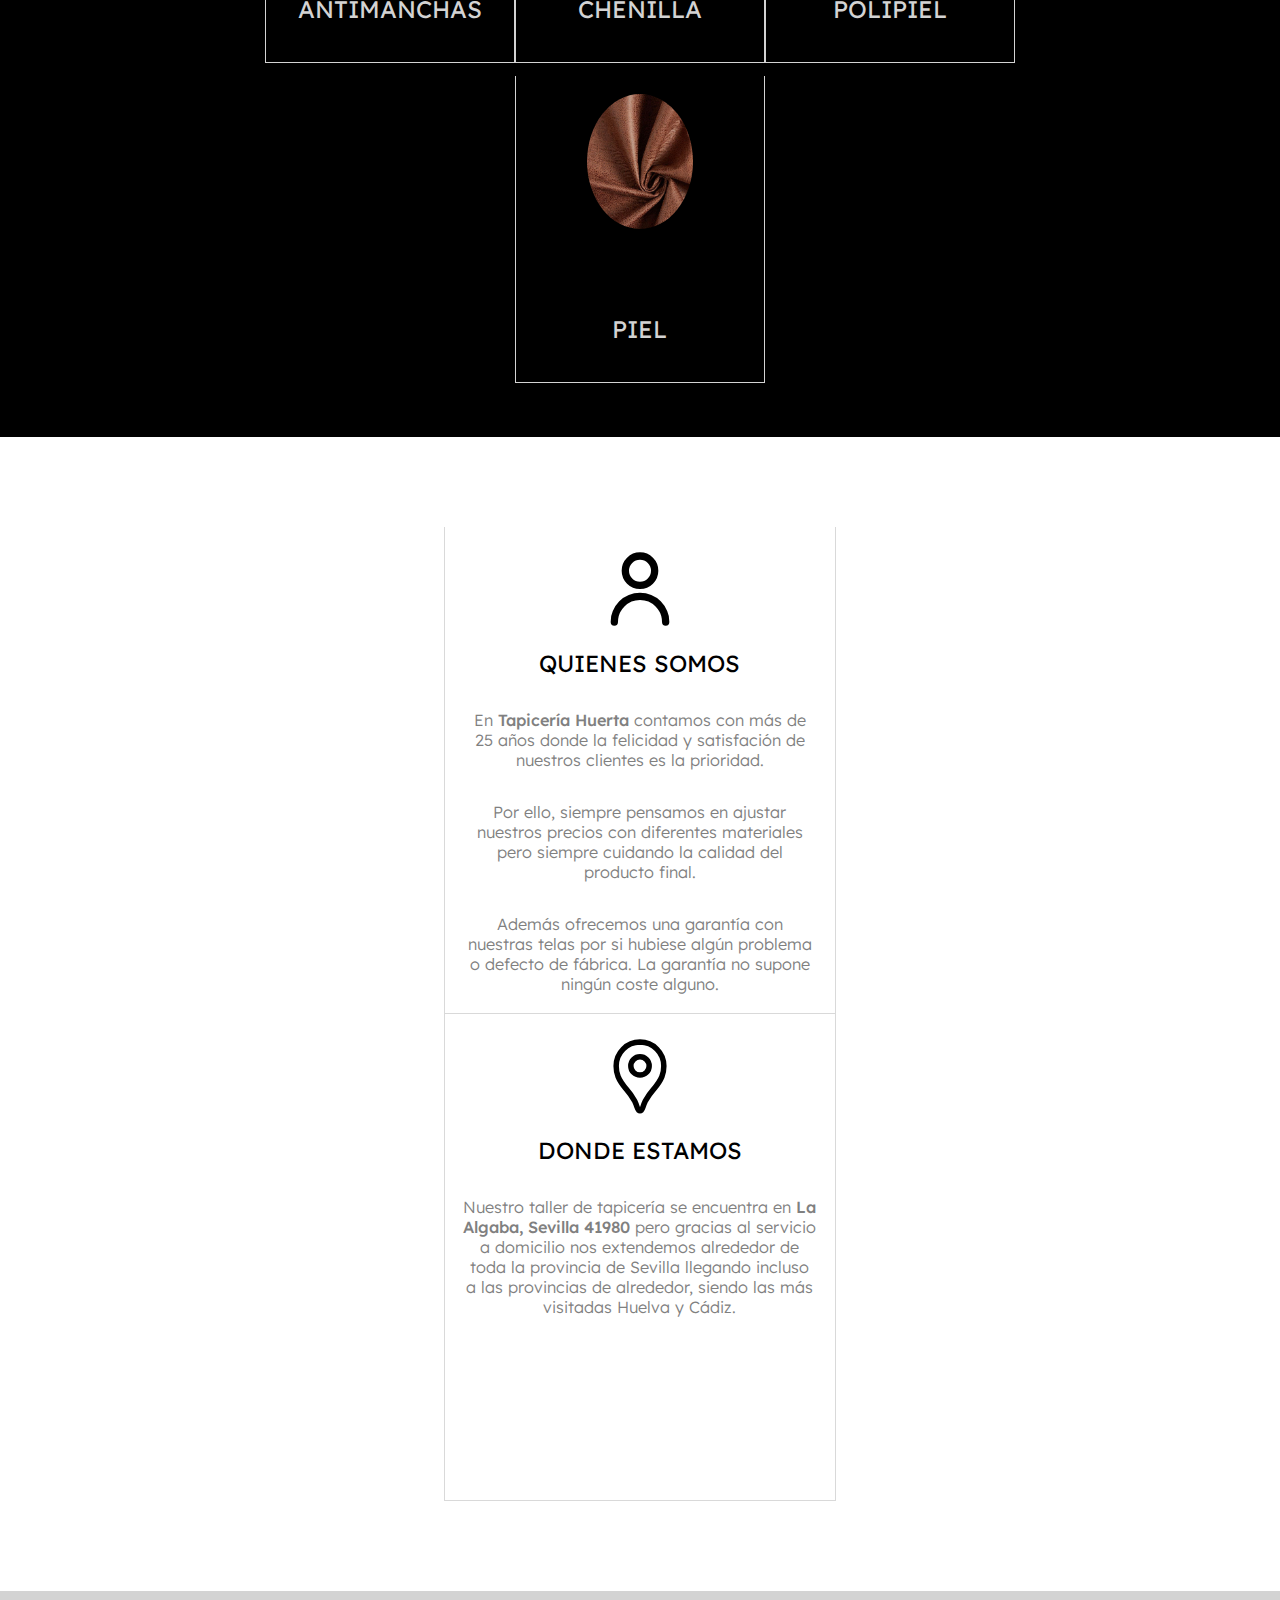
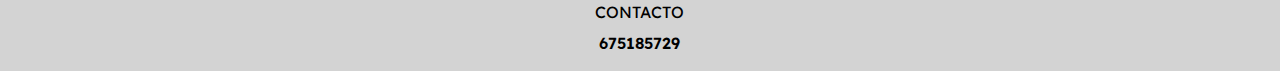
==== commit 7498baec: "- Galeria simple" ====
--- a/index.html
+++ b/index.html
@@ -13,7 +13,7 @@
     <!-- CABECERA -->
     <nav id="header">
         <p>Tapicería Huerta</p>
-        <img src="images/logo/logo.png" class="img100" alt="Logo" />
+        <a href="index.html" class="logo"></a>
         <div>
             <a href="tel:+34675185729">
                 <p>675 18 57 29</p>
@@ -119,7 +119,7 @@
                 </div>
             </div>
             <div class="centerDiv">
-                <a href="gallery" class="btn">VER MÁS</a>
+                <a href="gallery.html" class="btn">VER MÁS</a>
             </div>
         </div>
     </div>
--- a/styles.css
+++ b/styles.css
@@ -40,48 +40,18 @@
     font-weight: 600;
 }
 
-#footer {
-    width: 100%;
-    min-height: 5vh;
-    background-color: lightgray;
-    text-align: center;
-    display: flex;
-    flex-direction: row;
-    justify-content: center;
-    gap: 3vw;
-    overflow: hidden;
-    color: black;
-    font-weight: 600;
-    padding-bottom: 2vh;
-}
-
-    #footer div {
-        display: flex;
-        text-align: center;
-        justify-content: space-around;
-    }
-
-    #footer a {
-        display: flex;
-        text-align: center;
-        justify-content: space-around;
-        text-decoration: none;
-        color: black;
-        font-weight: 600;
-    }
-
-    #footer img {
-        max-width: 50%;
-        max-height: 50%;
-        object-fit: cover;
-    }
-
-    #footer p {
-        color: black;
-        font-weight: 600;
-    }
-
-/* TAGS */
+/* RECURSOS VARIABLES //////////////////////////////////////////////////////////////////////////////////////////////////////////////////*/
+
+.logo{
+    min-width: 10%;
+    height: 100%;
+    background-image: url("images/logo/logo.png");
+    background-size: contain;
+    background-repeat: no-repeat;
+    background-position: center;
+}
+
+/* TAGS ////////////////////////////////////////////////////////////////////////////////////////////////////////////////////////////////*/
 
 #header {
     width: 100%;
@@ -138,7 +108,48 @@
     margin-bottom: 5vh;
 }
 
-/* TEXTOS */
+#footer {
+    width: 100%;
+    min-height: 5vh;
+    background-color: lightgray;
+    text-align: center;
+    display: flex;
+    flex-direction: row;
+    justify-content: center;
+    gap: 3vw;
+    overflow: hidden;
+    color: black;
+    font-weight: 600;
+    padding-bottom: 2vh;
+}
+
+    #footer div {
+        display: flex;
+        text-align: center;
+        justify-content: space-around;
+    }
+
+    #footer a {
+        display: flex;
+        text-align: center;
+        justify-content: space-around;
+        text-decoration: none;
+        color: black;
+        font-weight: 600;
+    }
+
+    #footer img {
+        max-width: 50%;
+        max-height: 50%;
+        object-fit: cover;
+    }
+
+    #footer p {
+        color: black;
+        font-weight: 600;
+    }
+
+/* TEXTOS //////////////////////////////////////////////////////////////////////////////////////////////////////////////////////////////////*/
 
 .bigText{
     font-size: 5vh;
@@ -180,7 +191,7 @@
     color: black;
 }
 
-/* DIVS /////////////////////////////////////////////////////////////////////////////////////////////////////////////////// */
+/* DIVS ////////////////////////////////////////////////////////////////////////////////////////////////////////////////////////////////// */
 
 /* DIV QUE SE MUESTRA A LO LARGO DE TODA LA PANTALLA */
 .fullHDiv {
@@ -282,6 +293,18 @@
     height: 50vh;
 }
 
+.h70{
+    height: 70vh;
+}
+
+.w100Percent{
+    width: 100%;
+}
+
+.h80Percent{
+    height: 80%;
+}
+
 /* Caja que simula un cuadrado perfecto de 30x30 */
 .box30{
     width: 30vw;
@@ -316,6 +339,10 @@
 
 /* MARGINS AND PADDINGS /////////////////////////////////////////////////////////////////////////////////////////////////////////////////// */
 
+.marginTop{
+    margin-top: 10vh;
+}
+
 .marginBottom{
     margin-bottom: 10vh;
 }
@@ -353,6 +380,12 @@
 
 .coverImg:hover{
     transform: scale(1.2);
+}
+
+.fullImg{
+    width: 100%;
+    height: 100%;
+    object-fit: cover;
 }
 
 .roundedImg{
@@ -502,6 +535,10 @@
         height: 60vh;
     }
 
+    .h70{
+        height: 80vh;
+    }
+
     .box30{
         width: 90vw;
         height: 90vw;
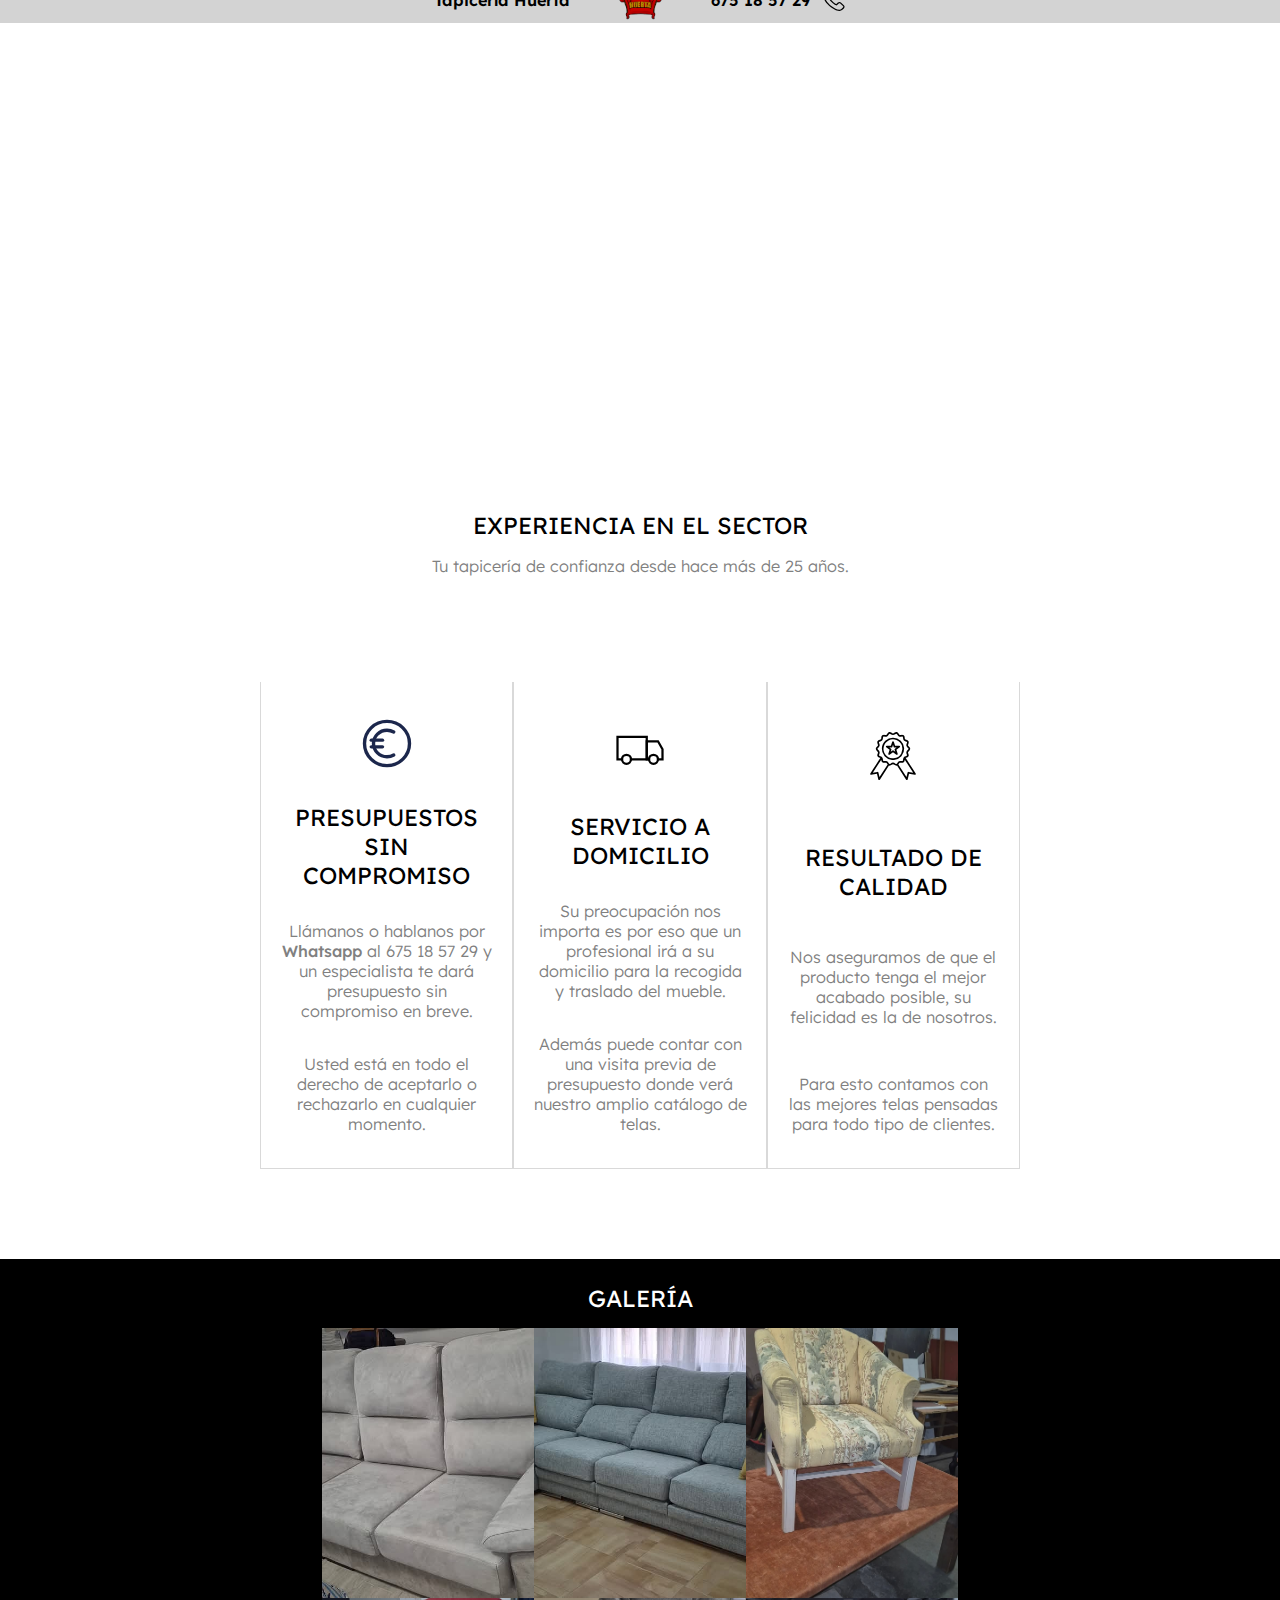
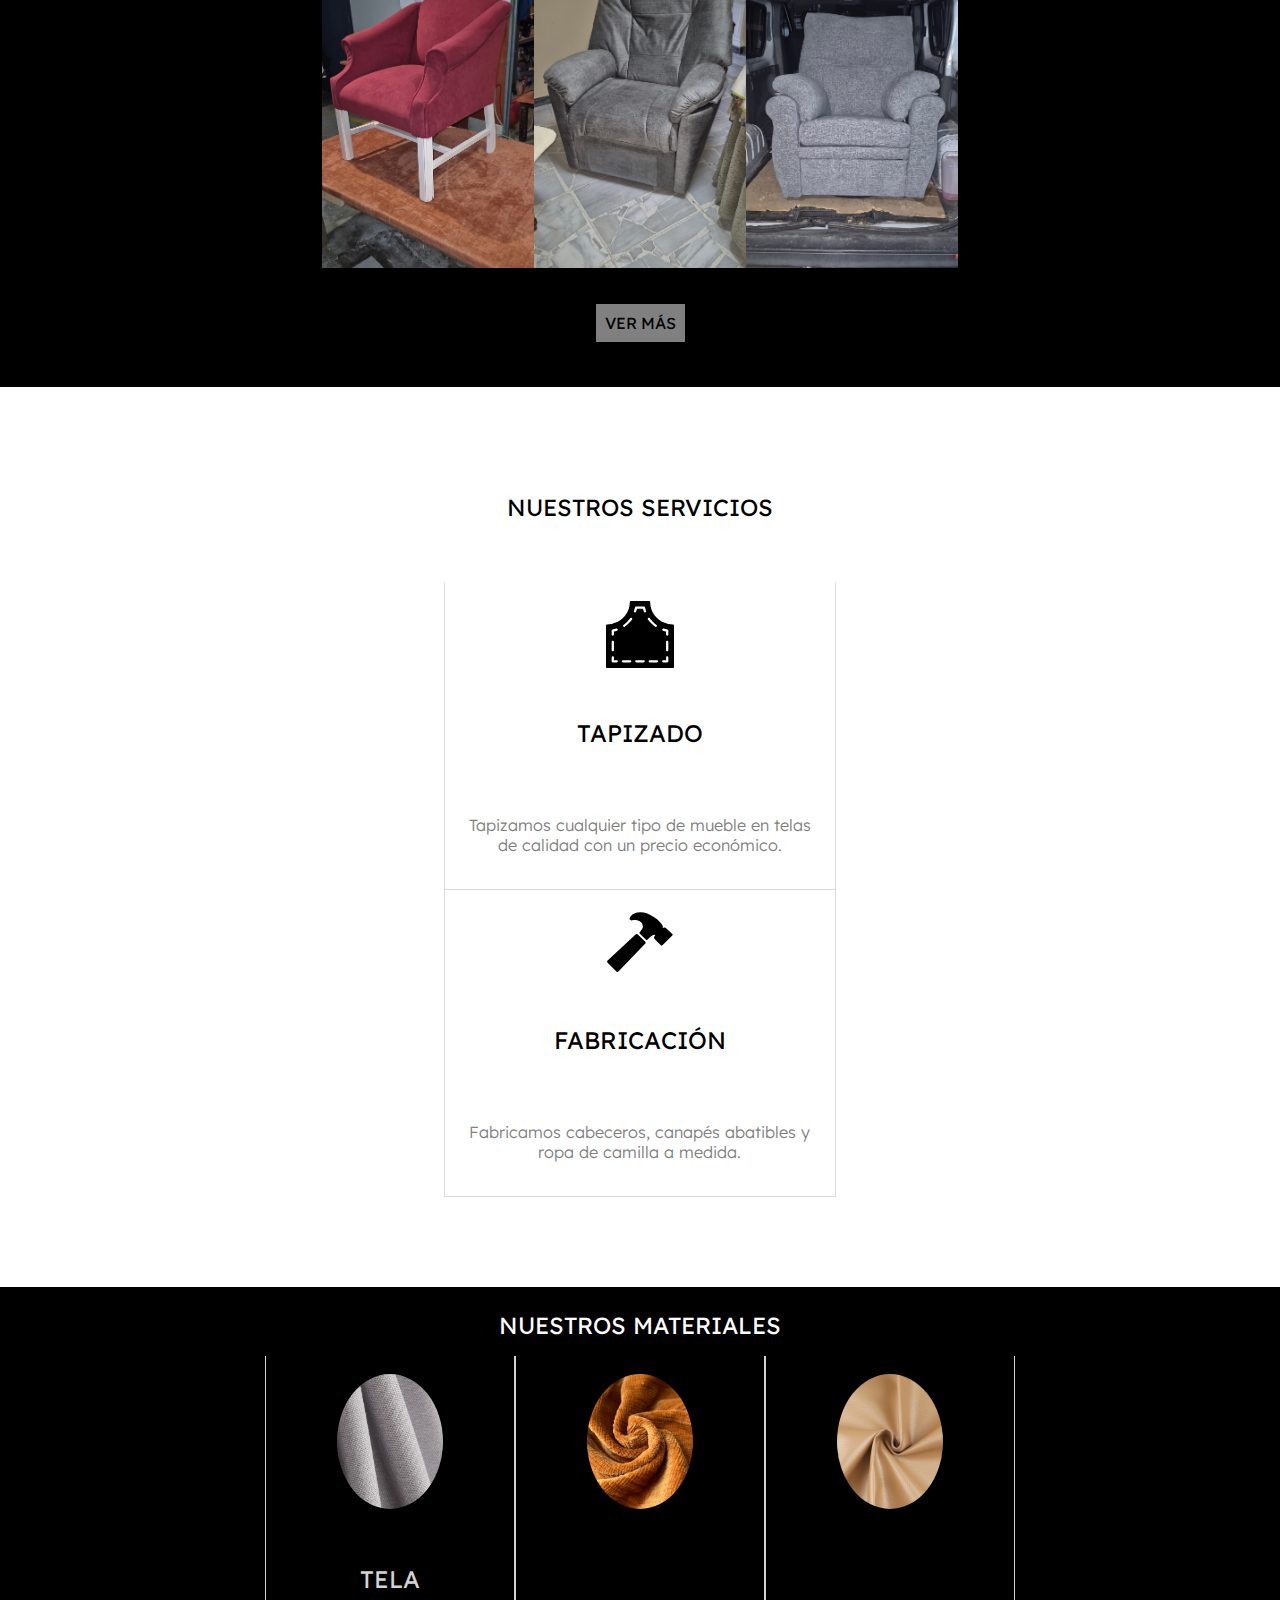
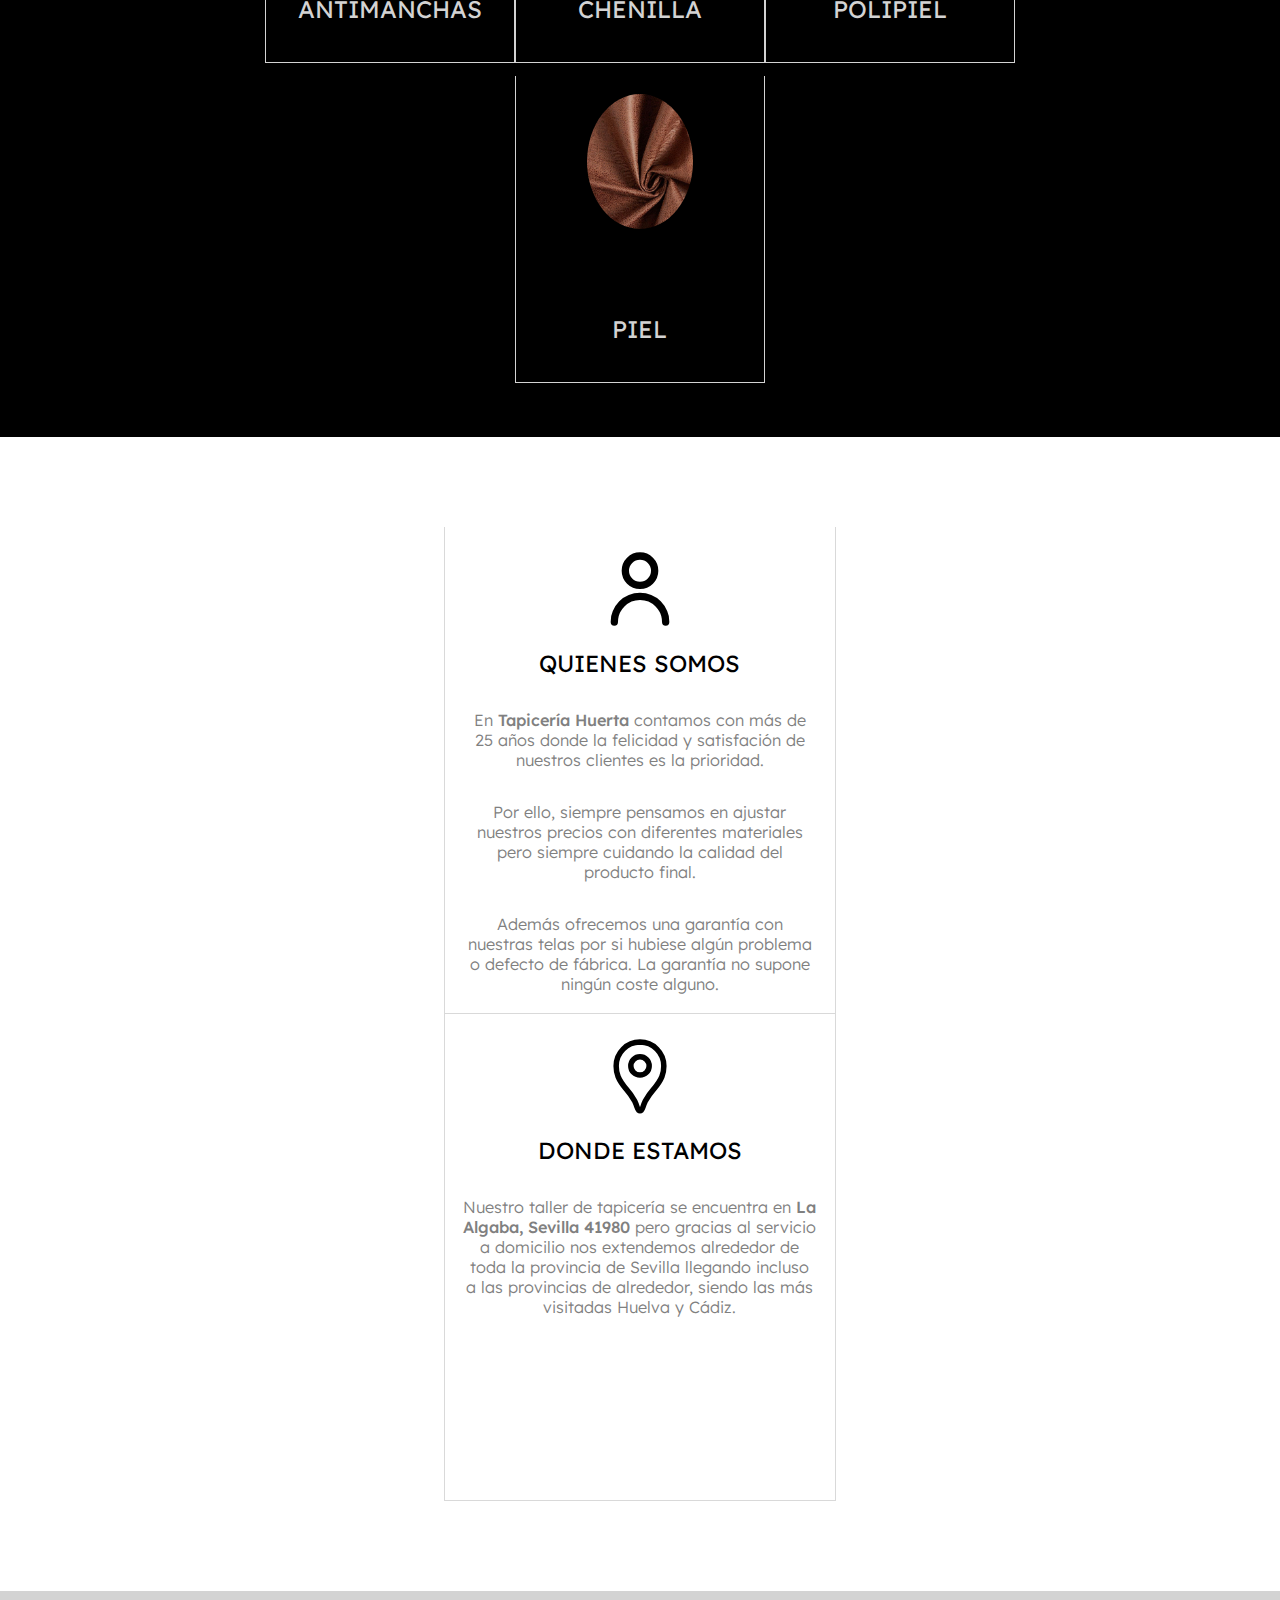
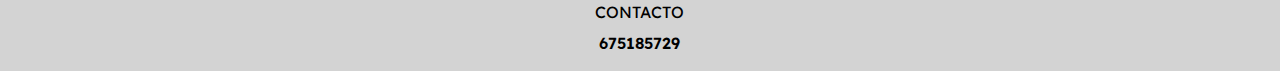
==== commit 70115e2f: "- Galeria y Demas." ====
--- a/index.html
+++ b/index.html
@@ -18,7 +18,7 @@
             <a href="tel:+34675185729">
                 <p>675 18 57 29</p>
             </a>
-            <img src="images/icons/phone.svg" alt="Telefono" />
+            <img src="images/icons/phone.svg" class="jiggle" alt="Telefono" />
         </div>
     </nav>
 
--- a/styles.css
+++ b/styles.css
@@ -43,12 +43,17 @@
 /* RECURSOS VARIABLES //////////////////////////////////////////////////////////////////////////////////////////////////////////////////*/
 
 .logo{
-    min-width: 10%;
+    min-width: 5%;
     height: 100%;
     background-image: url("images/logo/logo.png");
     background-size: contain;
     background-repeat: no-repeat;
     background-position: center;
+    transition: 0.2s ease-in-out;
+}
+
+.logo:hover{
+    filter: grayscale(100);
 }
 
 /* TAGS ////////////////////////////////////////////////////////////////////////////////////////////////////////////////////////////////*/
@@ -487,6 +492,39 @@
     font-weight: 800;
 }
 
+/* ANIMATIONS ////////////////////////////////////////////////////////////////////////////////////////////////////////////////////*/
+
+.jiggle{
+    animation: jiggleAnimation 1s infinite;
+}
+
+@keyframes jiggleAnimation{
+    0%{
+        transform: rotateZ(0deg);
+    }
+    10%{
+        transform: rotateZ(25deg);
+    }
+    20%{
+        transform: rotateZ(0deg);
+    }
+    30%{
+        transform: rotateZ(15deg);
+    }
+    40% {
+        transform: rotateZ(0deg);
+    }
+    50% {
+        transform: rotateZ(35deg);
+    }
+    60% {
+        transform: rotateZ(0deg);
+    }
+    100% {
+        transform: rotateZ(0deg);
+    }
+}
+
 /* SPECIAL ///////////////////////////////////////////////////////////////////////////////////////////////////////////////////////*/
 
 .notSmall{
@@ -500,6 +538,10 @@
 /* RESPONSIVE ////////////////////////////////////////////////////////////////////////////////////////////////////////////////////*/
 
 @media (max-width: 1000px){
+
+    .logo{
+        min-width: 10%;
+    }
 
     .notSmall{
         visibility: hidden;
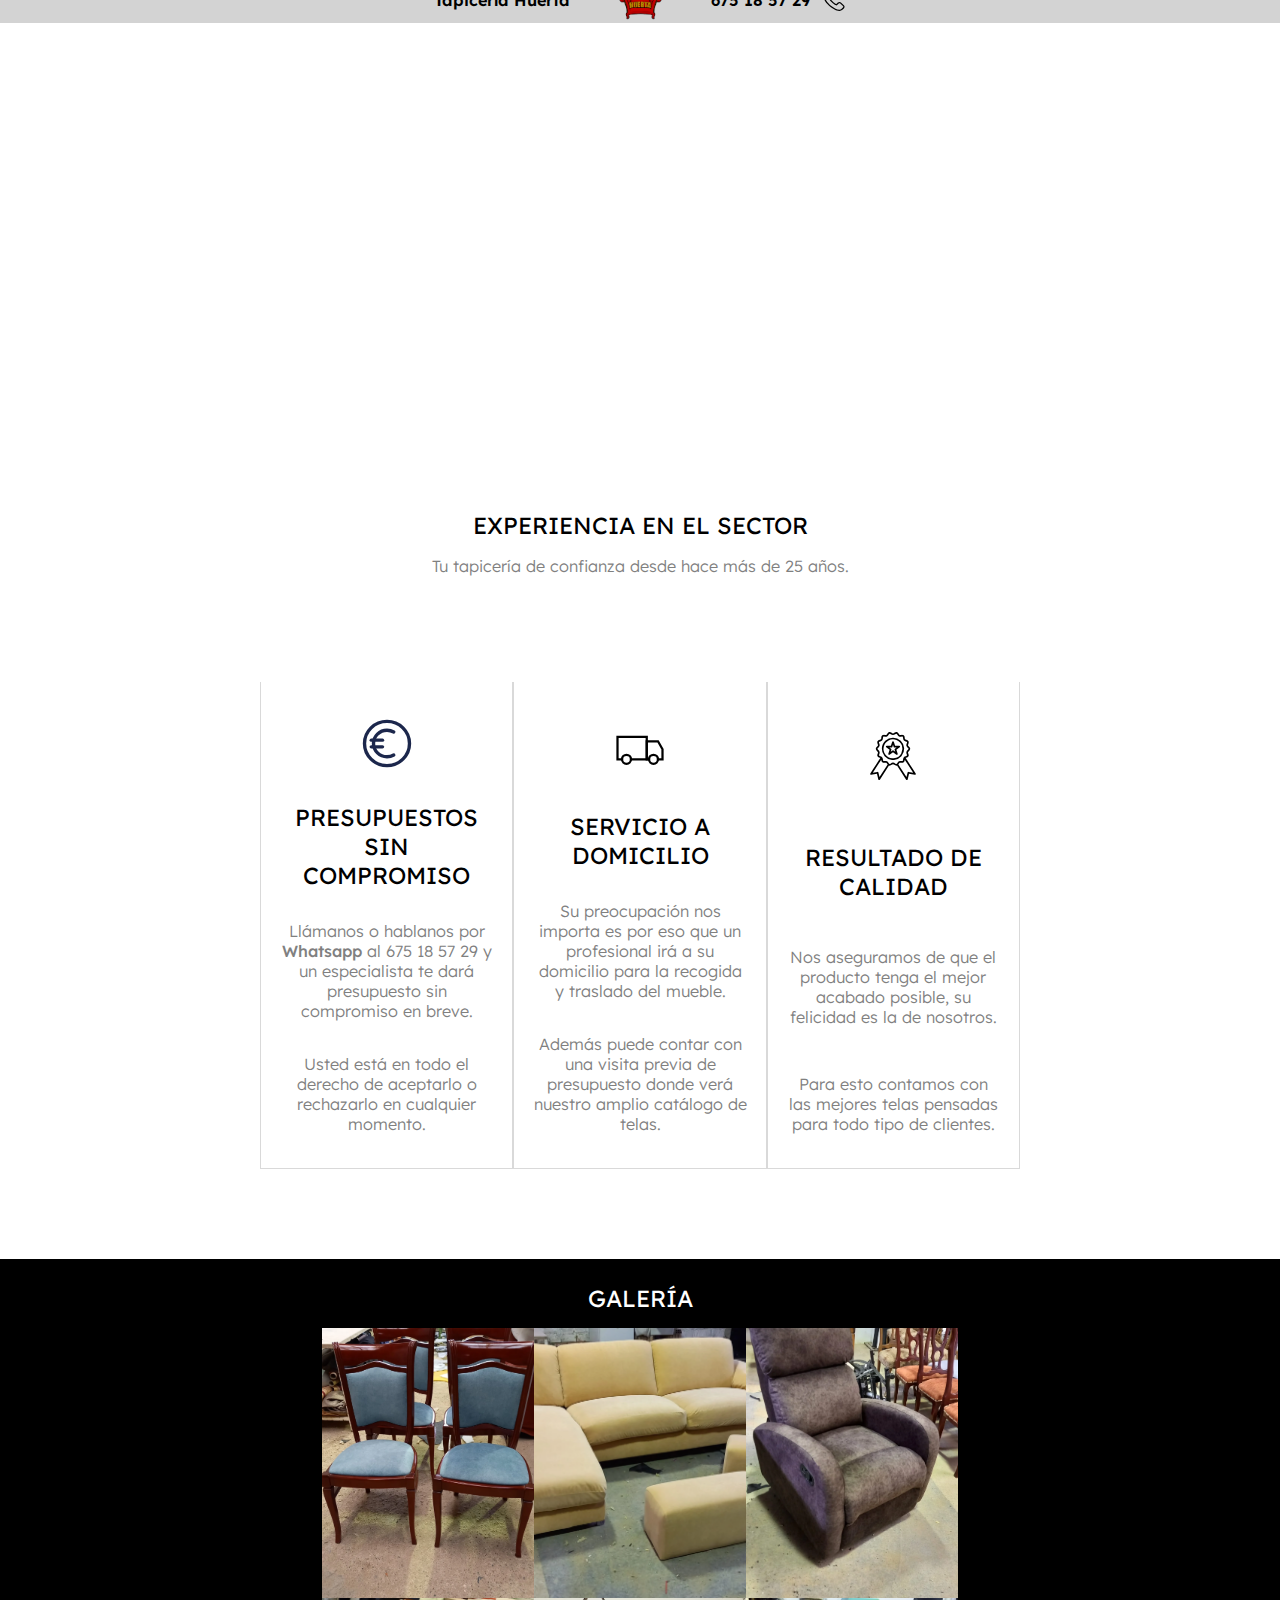
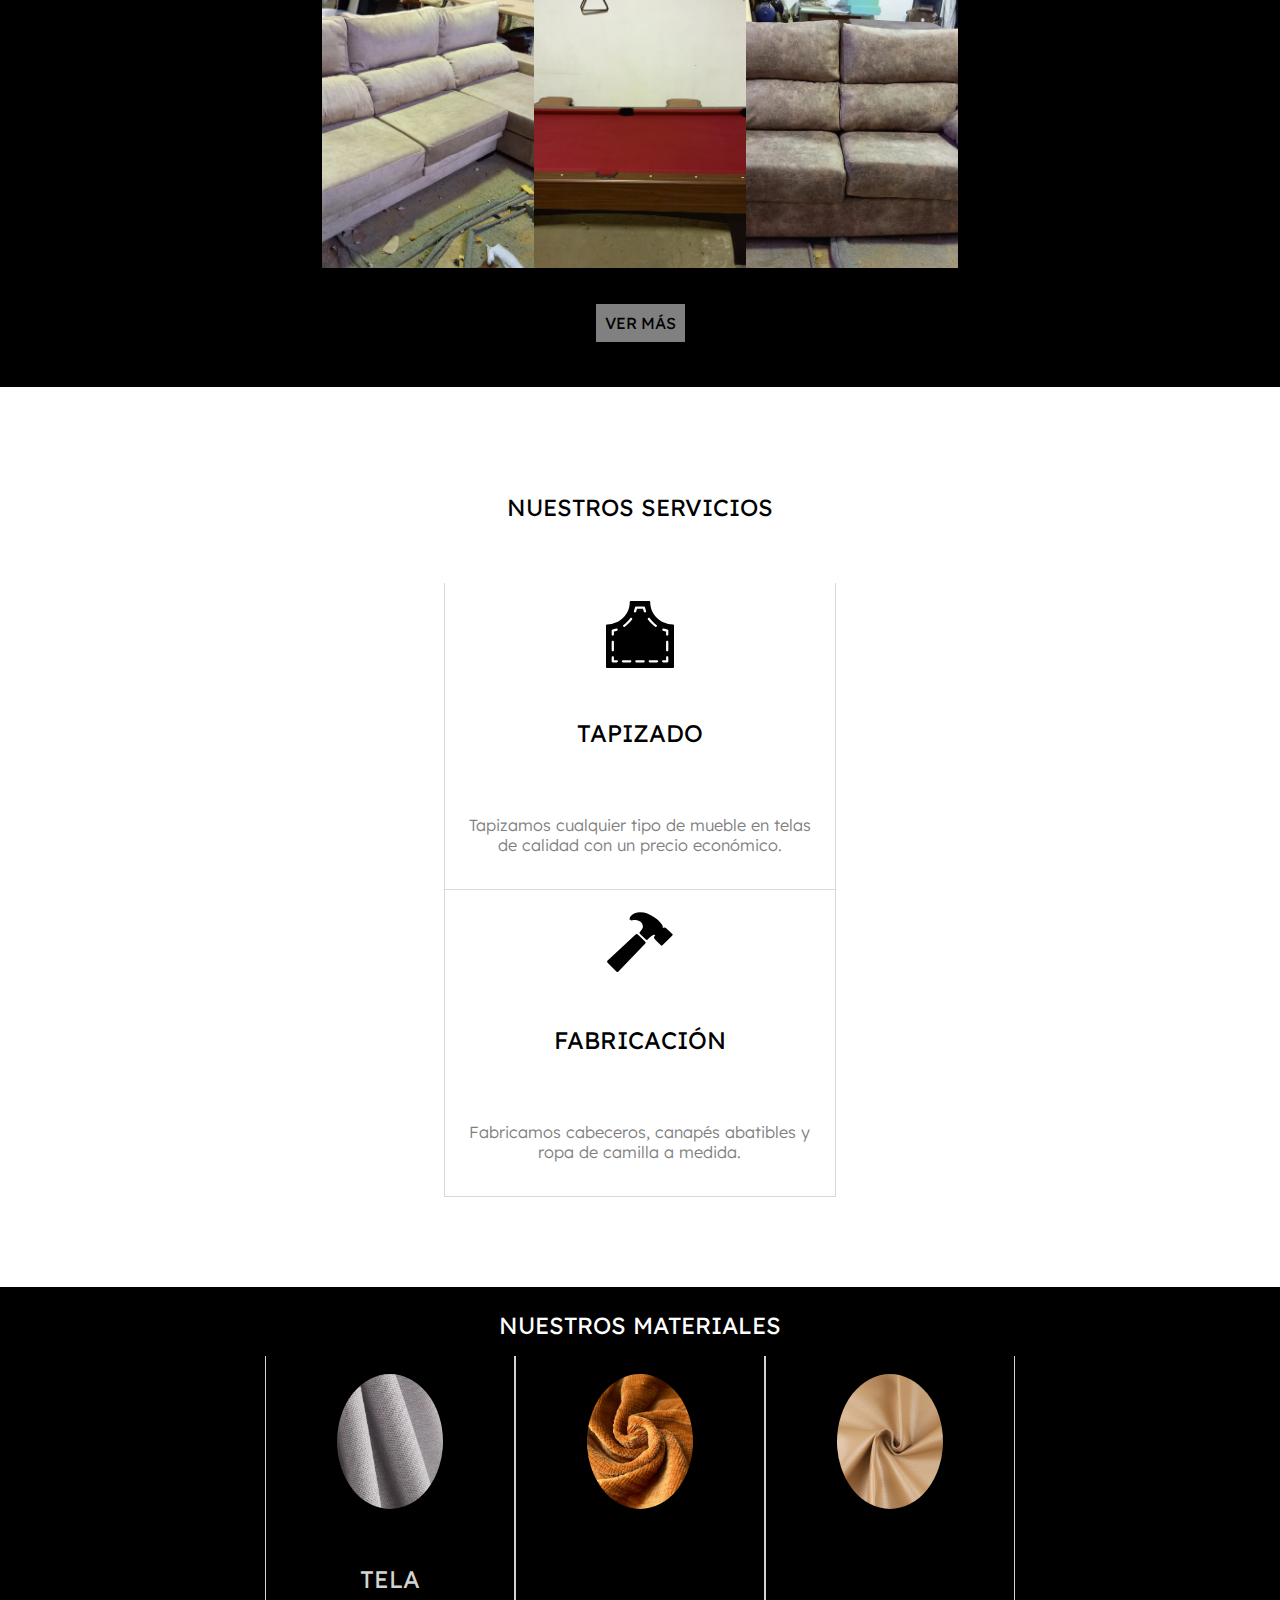
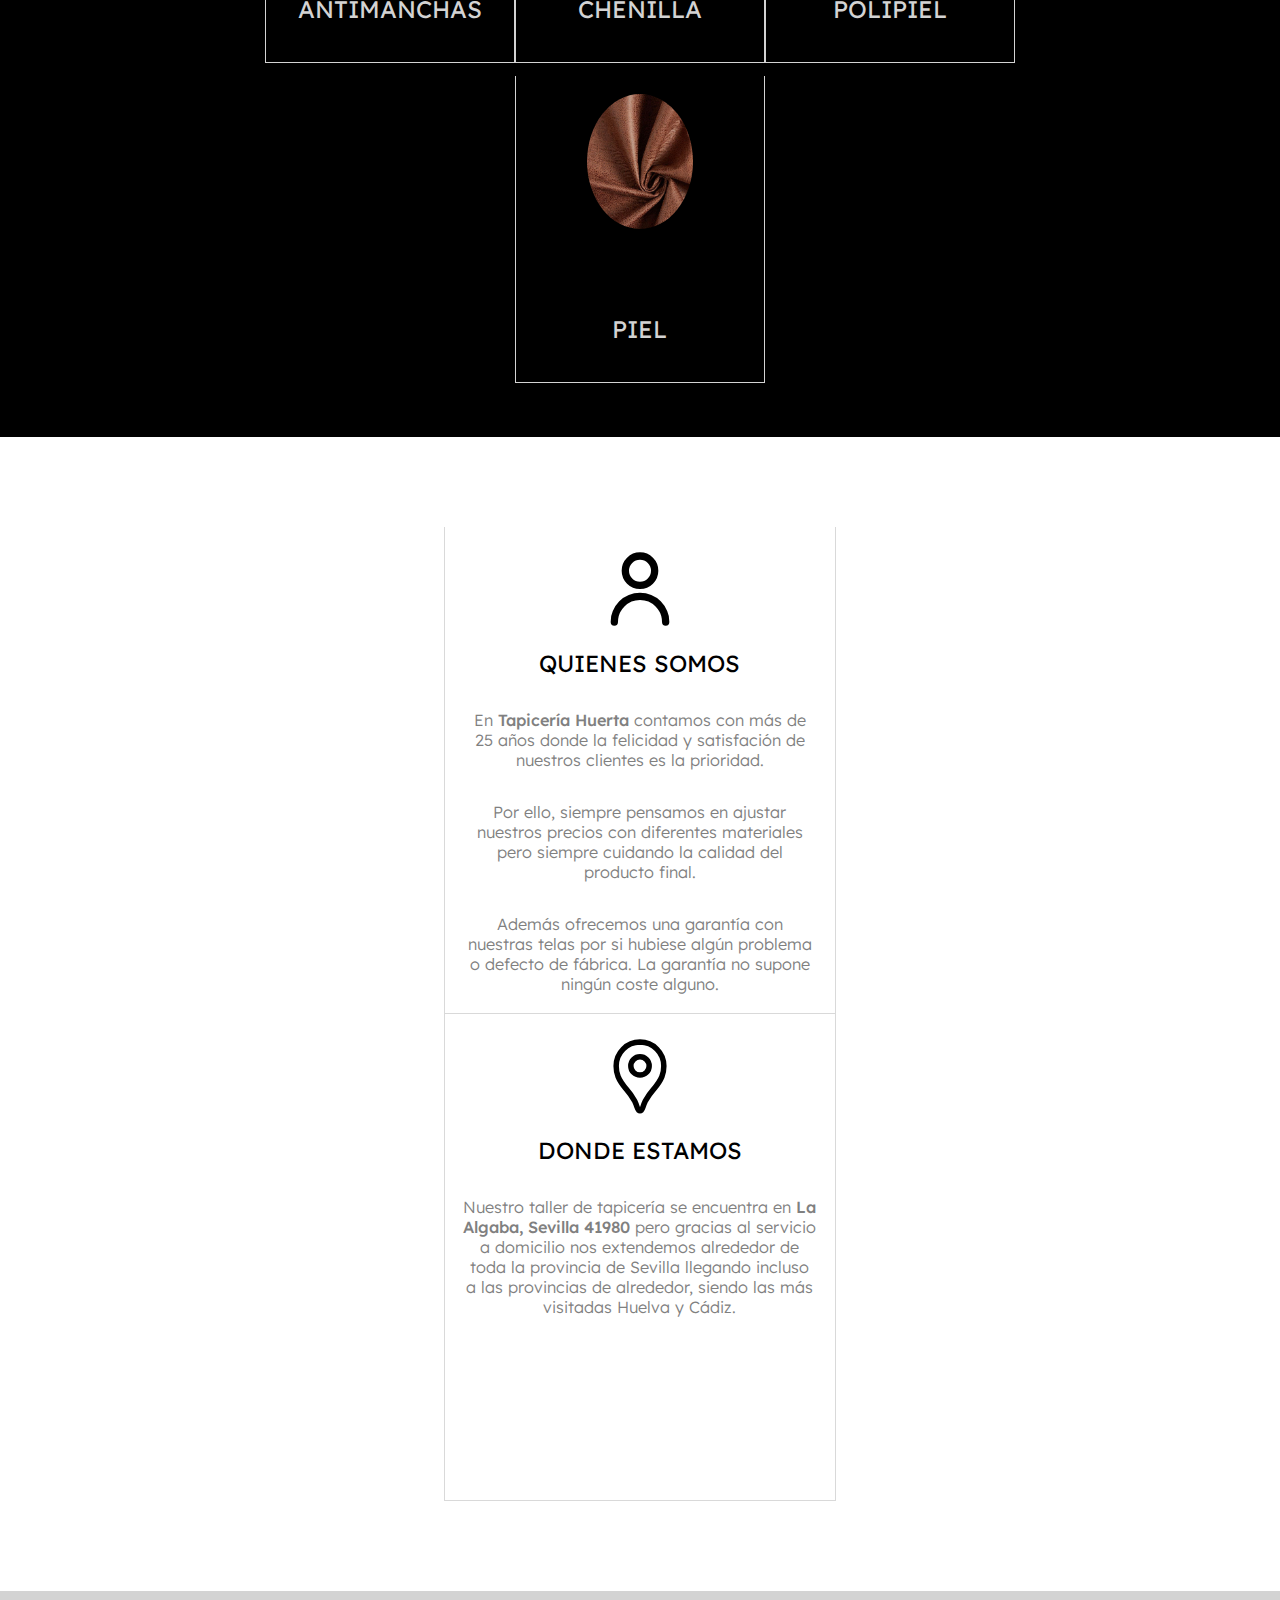
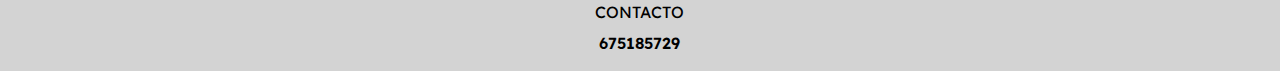
==== commit c1e2a67c: "- A lot of Images" ====
--- a/index.html
+++ b/index.html
@@ -26,19 +26,19 @@
     <div id="begin" class="halfHDiv centerDiv">
         <div class="carousel">
             <div class="slide">
-                <img src="images/products/sillon0a.jpg" alt="Imagen 1">
+                <img src="images/products/5b2.webp" alt="Imagen 1">
                 <p class="bigText">Sevilla y Alrededores</p>
             </div>
             <div class="slide">
-                <img src="images/products/sillon0b.jpg" alt="Imagen 1">
+                <img src="images/products/6b3.webp" alt="Imagen 1">
                 <p class="bigText">Precios Económicos</p>
             </div>
             <div class="slide">
-                <img src="images/products/sofa0a.jpg" alt="Imagen 1">
+                <img src="images/products/8b3.webp" alt="Imagen 1">
                 <p class="bigText">Calidad, Fiabilidad y Garantía</p>
             </div>
             <div class="slide">
-                <img src="images/products/sofa0b.jpg" alt="Imagen 1">
+                <img src="images/products/6b2.webp" alt="Imagen 1">
                 <p class="bigText">Acabado Profesional</p>
             </div>
         </div>
@@ -98,22 +98,22 @@
                 <div class="hDiv">
 
                     <div class="w30 coverBox box30">
-                        <img src="images/products/sillon0a.jpg" class="coverImg" alt="Imagen" />
-                    </div>
-                    <div class="w30 coverBox box30">
-                        <img src="images/products/sillon0b.jpg" class="coverImg" alt="Imagen" />
-                    </div>
-                    <div class="w30 coverBox box30">
-                        <img src="images/products/sofa0a.jpg" class="coverImg" alt="Imagen" />
-                    </div>
-                    <div class="w30 coverBox box30">
-                        <img src="images/products/sofa0b.jpg" class="coverImg" alt="Imagen" />
-                    </div>
-                    <div class="w30 coverBox box30">
-                        <img src="images/products/sofa1a.jpg" class="coverImg" alt="Imagen" />
-                    </div>
-                    <div class="w30 coverBox box30">
-                        <img src="images/products/sofa1b.jpg" class="coverImg" alt="Imagen" />
+                        <img src="images/products/1b2.webp" class="coverImg" alt="Imagen" />
+                    </div>
+                    <div class="w30 coverBox box30">
+                        <img src="images/products/2b2.webp" class="coverImg" alt="Imagen" />
+                    </div>
+                    <div class="w30 coverBox box30">
+                        <img src="images/products/4b2.webp" class="coverImg" alt="Imagen" />
+                    </div>
+                    <div class="w30 coverBox box30">
+                        <img src="images/products/10b2.webp" class="coverImg" alt="Imagen" />
+                    </div>
+                    <div class="w30 coverBox box30">
+                        <img src="images/products/9b2.webp" class="coverImg" alt="Imagen" />
+                    </div>
+                    <div class="w30 coverBox box30">
+                        <img src="images/products/3b1.webp" class="coverImg" alt="Imagen" />
                     </div>
 
                 </div>
--- a/styles.css
+++ b/styles.css
@@ -393,6 +393,12 @@
     object-fit: cover;
 }
 
+.fillImg {
+    width: 100%;
+    height: 100%;
+    object-fit: cover;
+}
+
 .roundedImg{
     border-radius: 100%;
     object-fit: cover;
@@ -421,6 +427,12 @@
         width: 100%;
         height: auto;
         z-index: -1;
+    }
+
+    .slide .fillImg {
+        width: 100%;
+        height: 100%;
+        object-fit: cover;
     }
 
     .slide p {
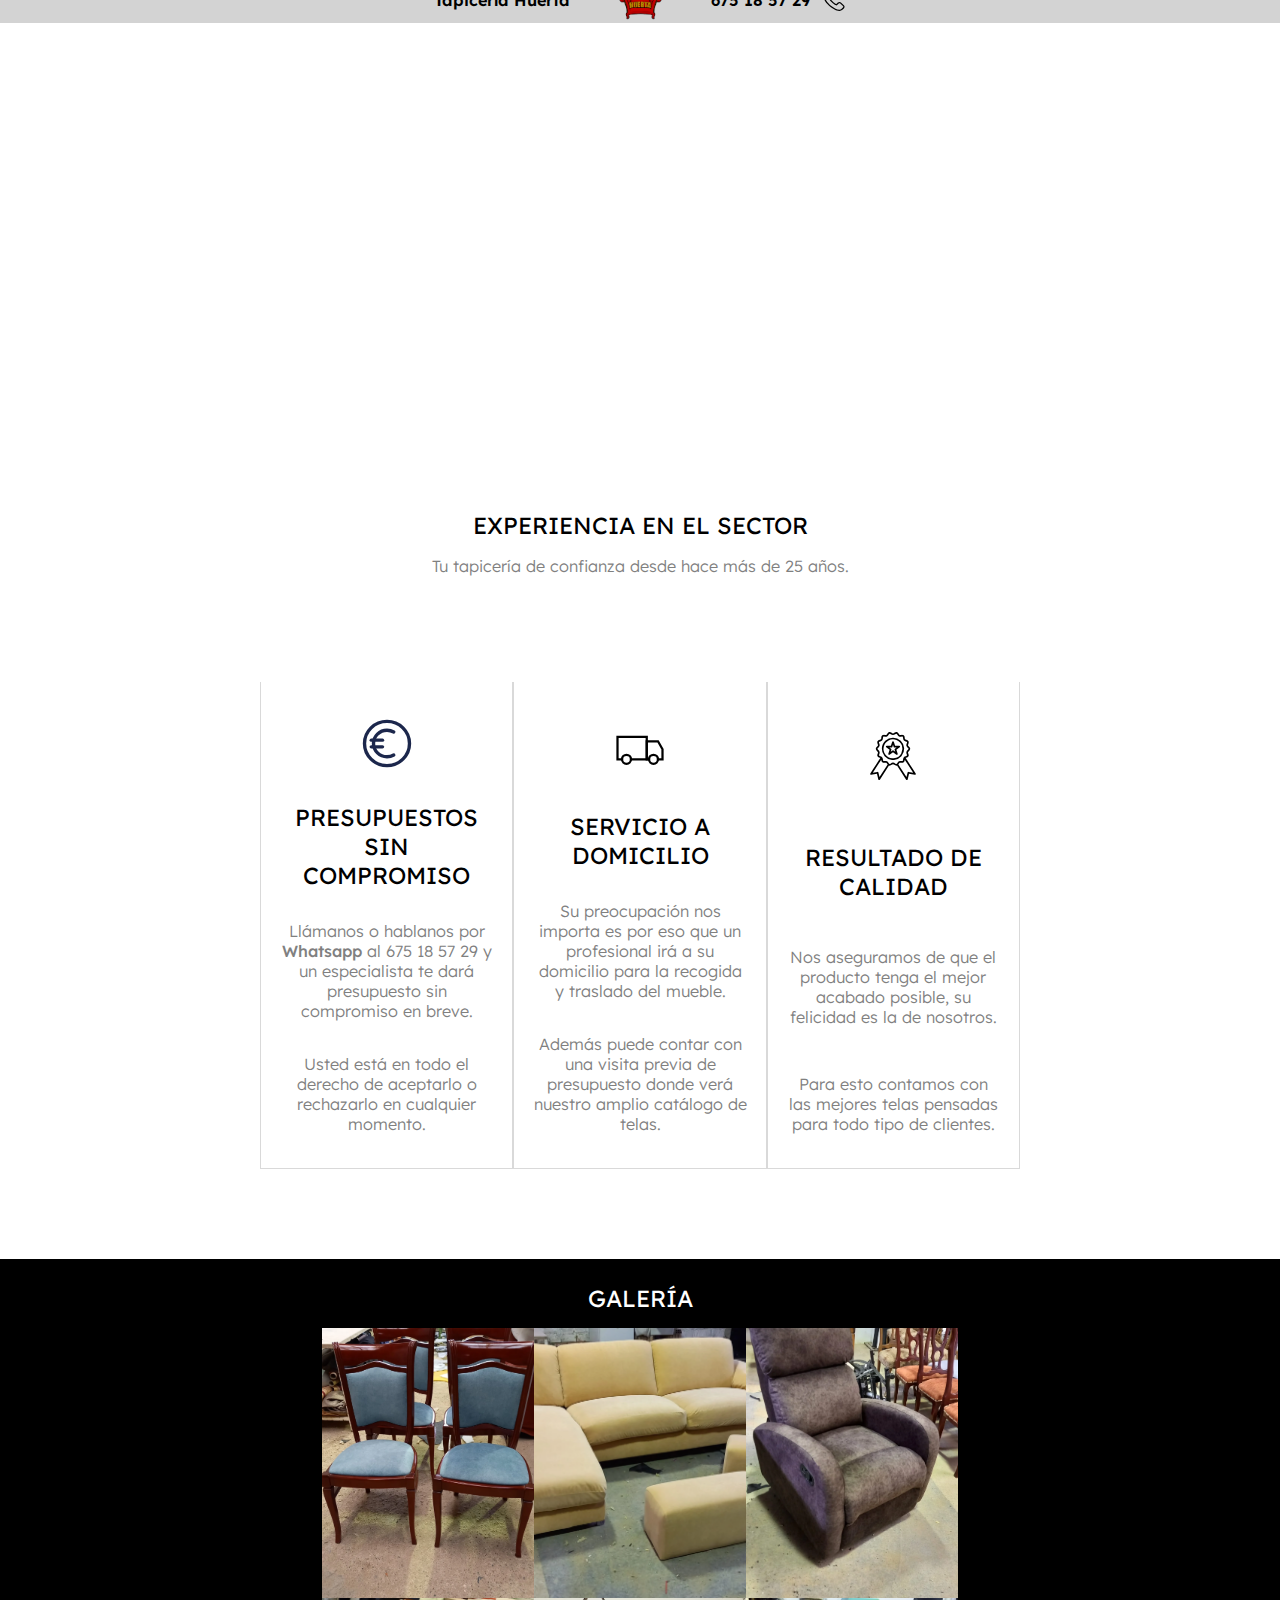
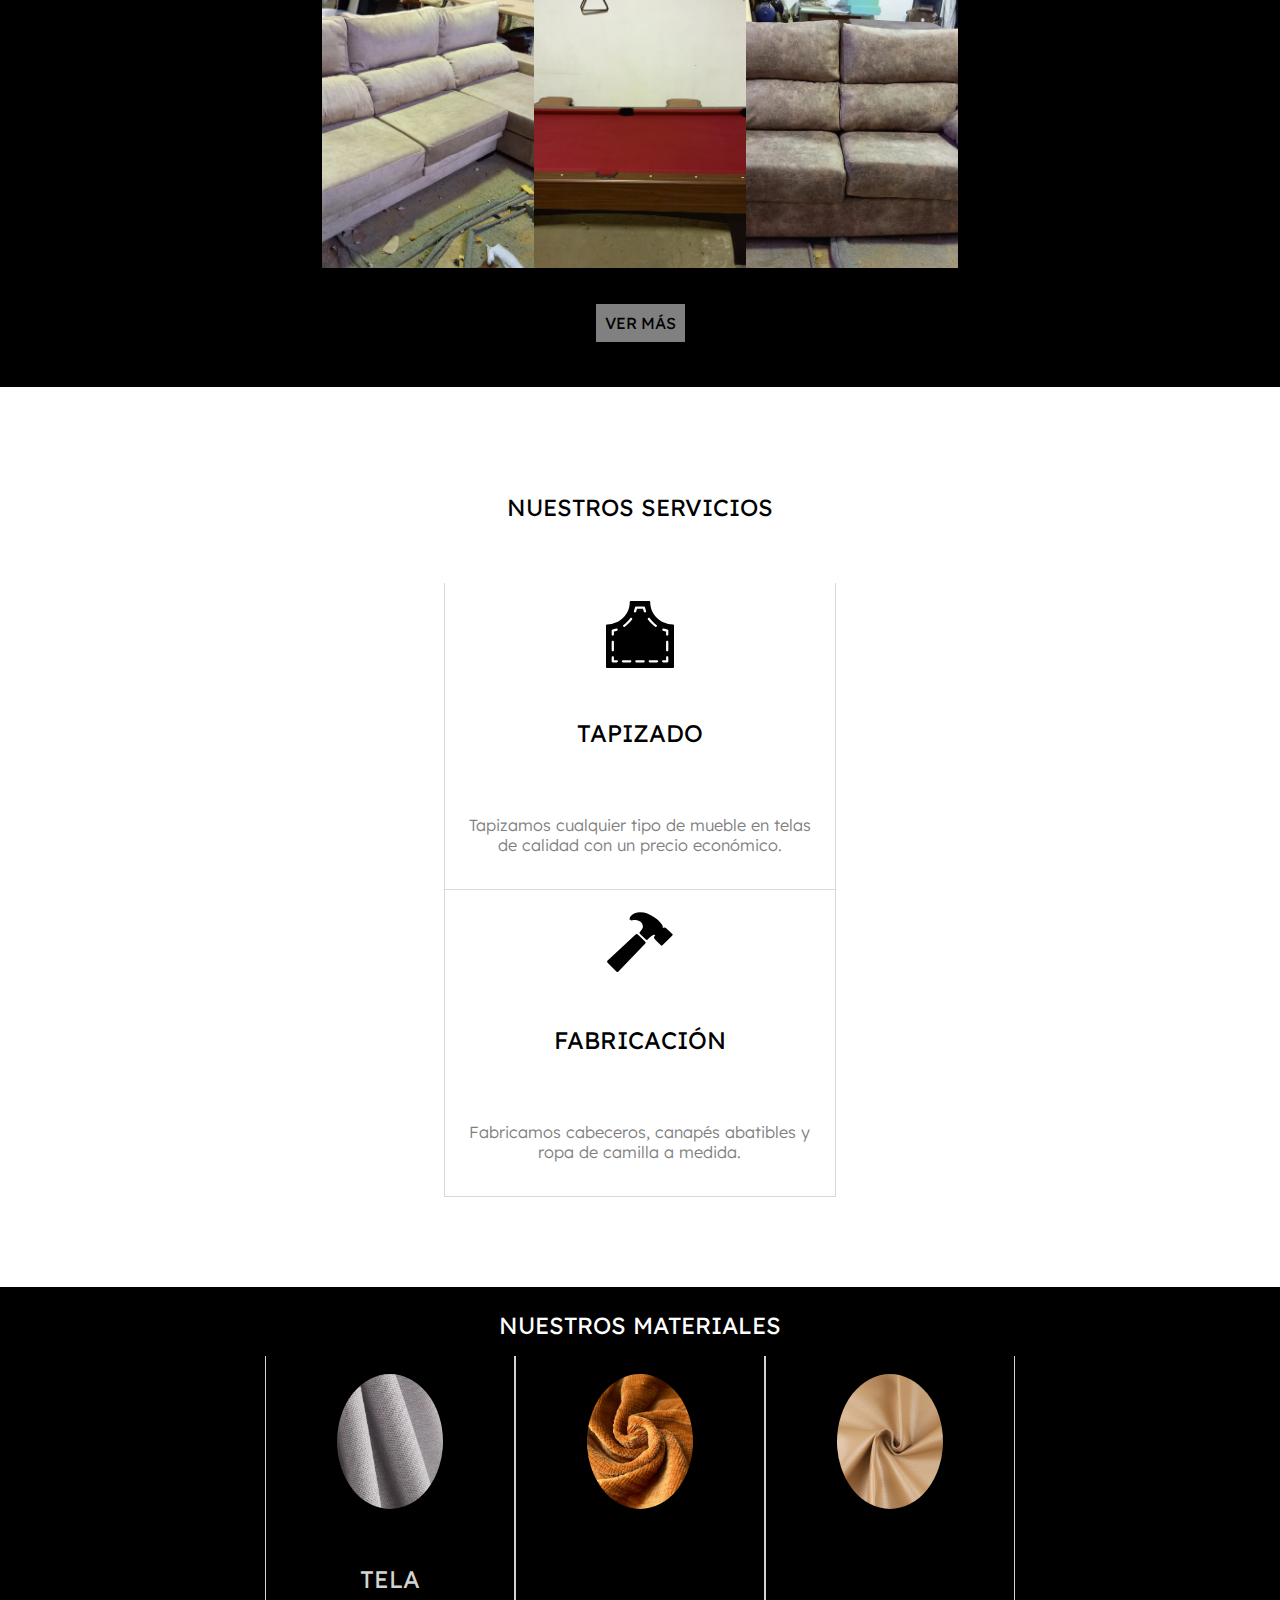
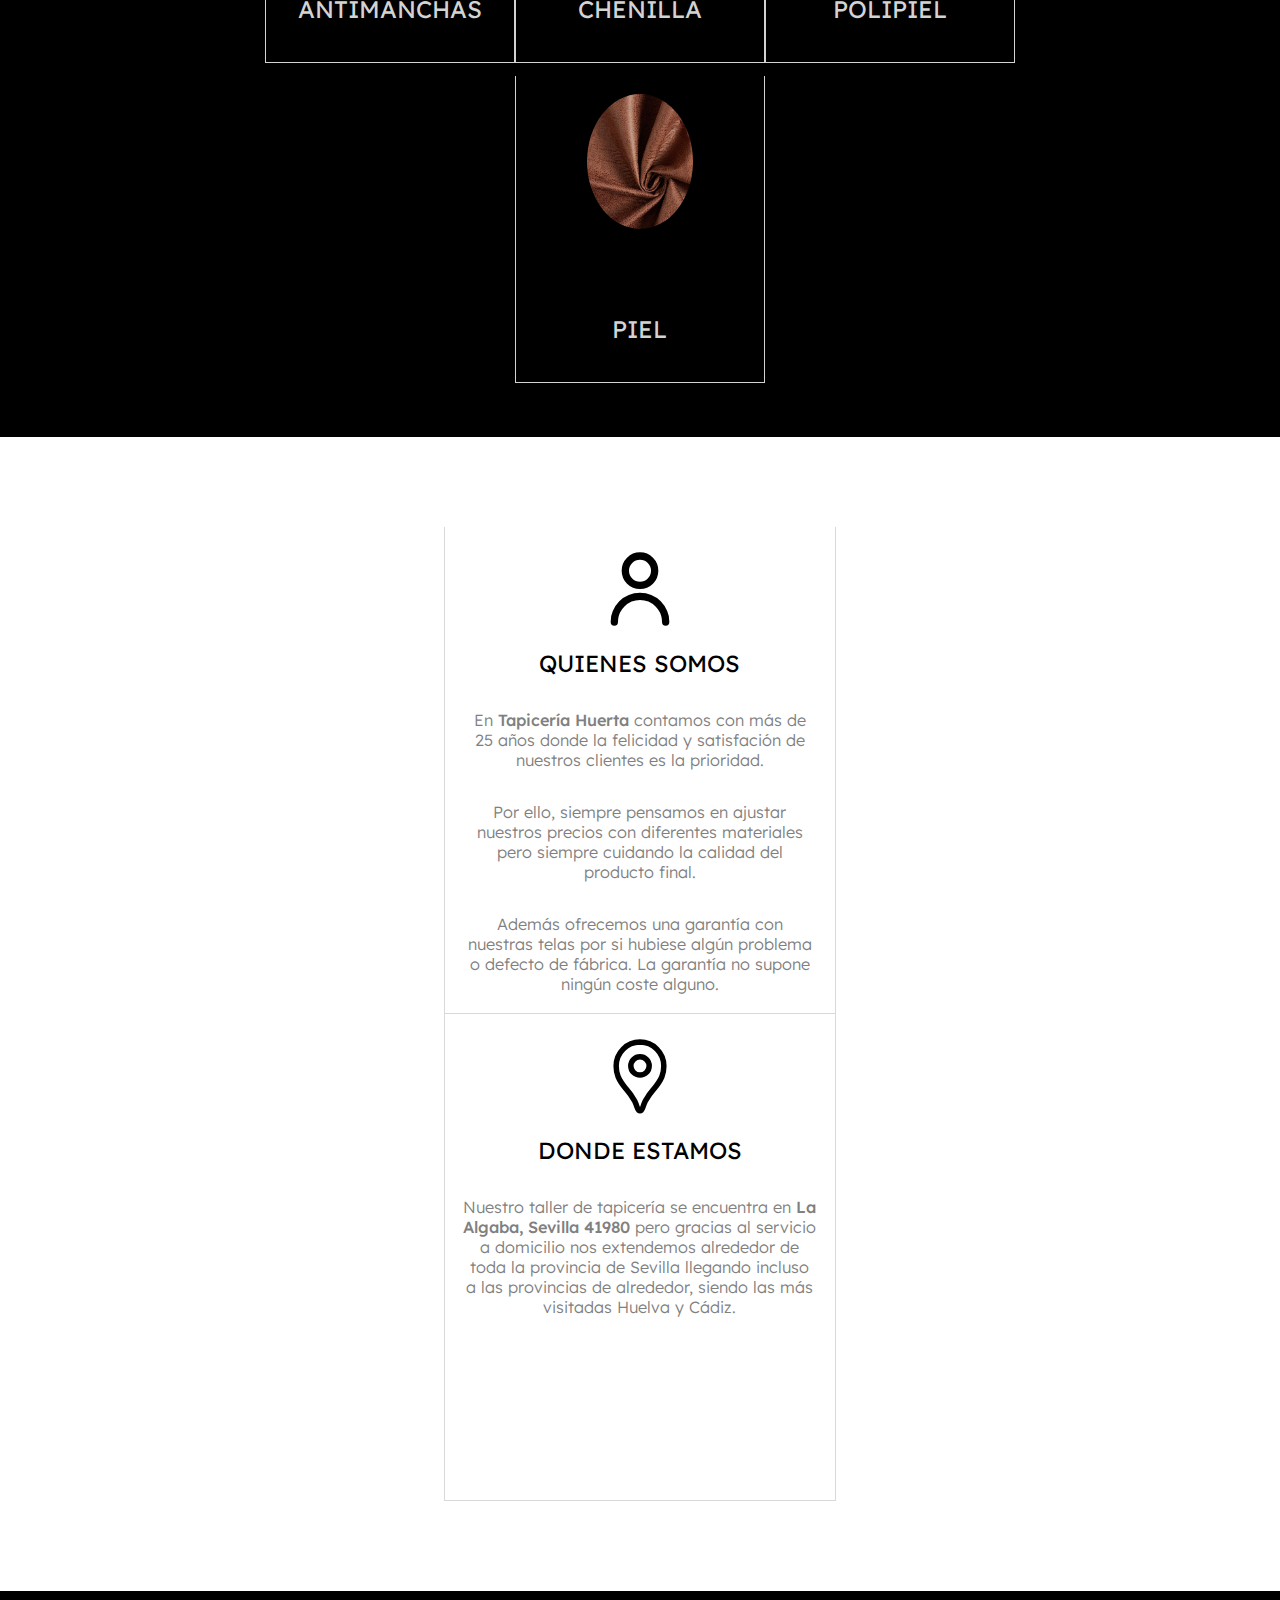
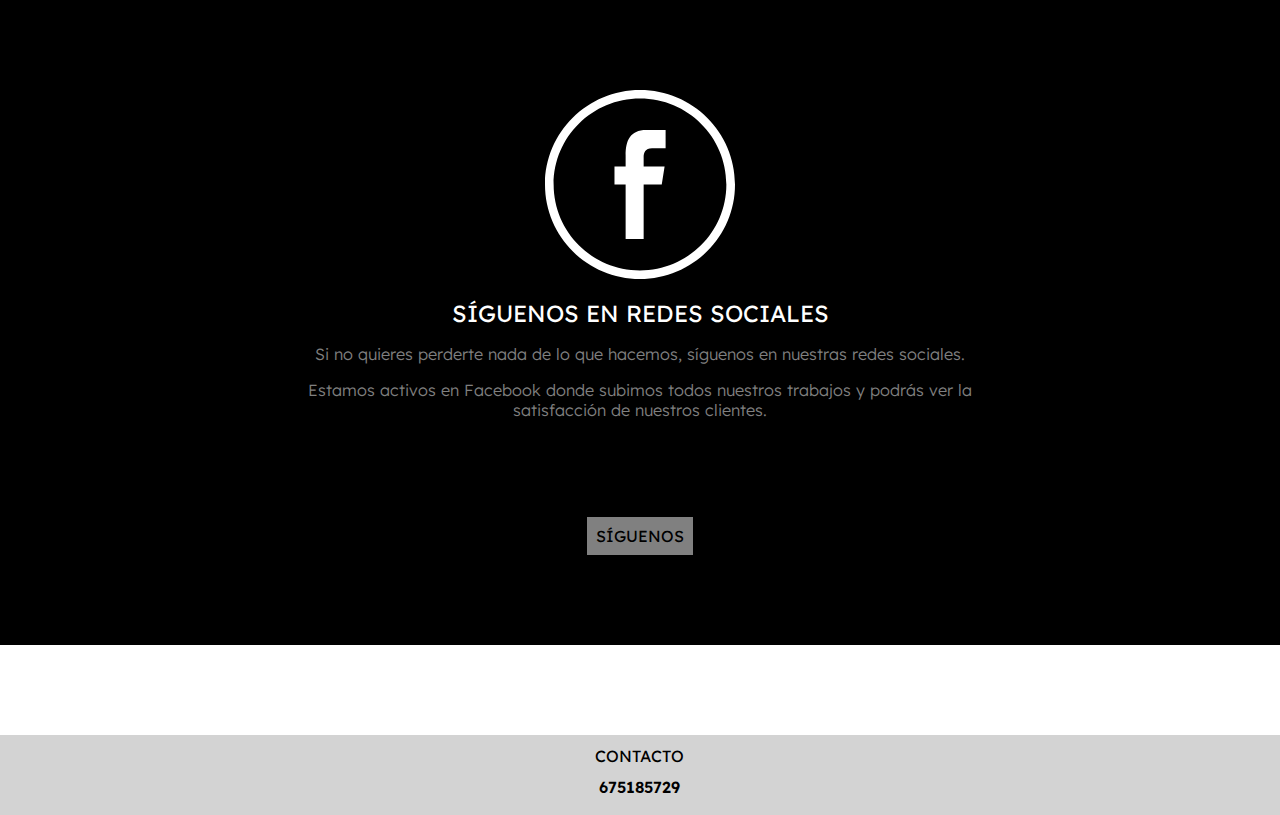
==== commit e9d20be2: "- Follow Us on Facebook" ====
--- a/index.html
+++ b/index.html
@@ -187,7 +187,6 @@
     </div>
 
     <!-- DONDE ESTAMOS -->
-
     <div class="marginDiv marginBottom">
         <div class="hDiv">
 
@@ -220,6 +219,26 @@
                         style="border:0;" allowfullscreen="" loading="lazy" referrerpolicy="no-referrer-when-downgrade"></iframe>
             </div>
 
+        </div>
+    </div>
+
+    <!-- SIGUENOS EN REDES SOCIALES -->
+    <div id="cards" class="blackBox marginBottom">
+        <div class="marginDiv">
+            <div class="centerDiv marginBottom marginTop">
+                <img src="images/icons/facebook.svg" class="img25 invertColor" alt="Facebook" />
+                <h1 class="normalWText">SÍGUENOS EN REDES SOCIALES</h1>
+                <p>
+                    Si no quieres perderte nada de lo que hacemos, síguenos en nuestras redes sociales.
+                </p>
+                <p>
+                    Estamos activos en Facebook donde subimos todos nuestros trabajos y podrás ver la satisfacción de nuestros clientes.
+                </p>
+            </div>
+
+            <div class="marginTop marginBottom centerDiv">
+                <a href="https://www.facebook.com/people/Tapiceria-Huerta/pfbid036i7wpetL4BZY91Lb75sBjvE5n17KEGi9d382AJP6F5XmC1rj7xd523253eg6jtJ4l/" class="btn" target="_blank">SÍGUENOS</a>
+            </div>
         </div>
     </div>
 
--- a/styles.css
+++ b/styles.css
@@ -404,6 +404,10 @@
     object-fit: cover;
 }
 
+.invertColor{
+    filter: invert(100%);
+}
+
 /* CARRUSEL /////////////////////////////////////////////////////////////////////////////////////////////////////////////////// */
 
 .carousel {
